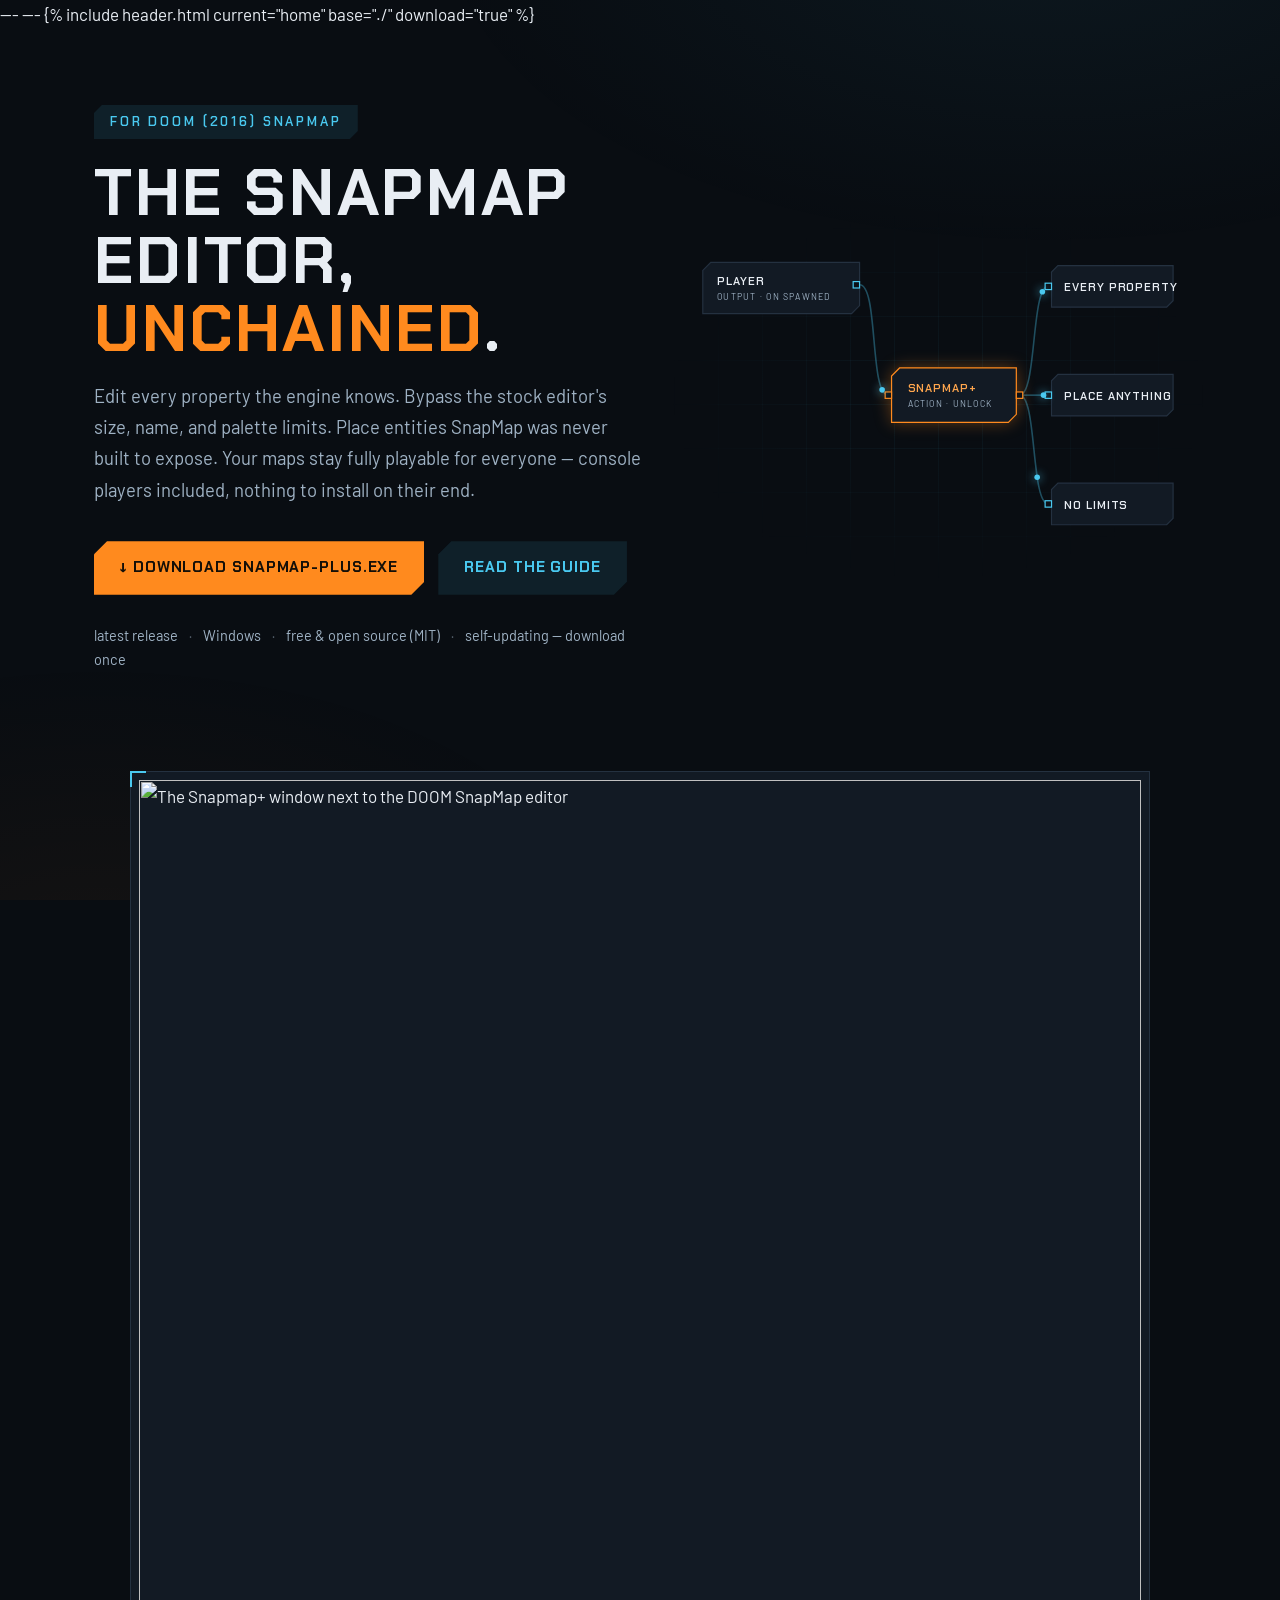
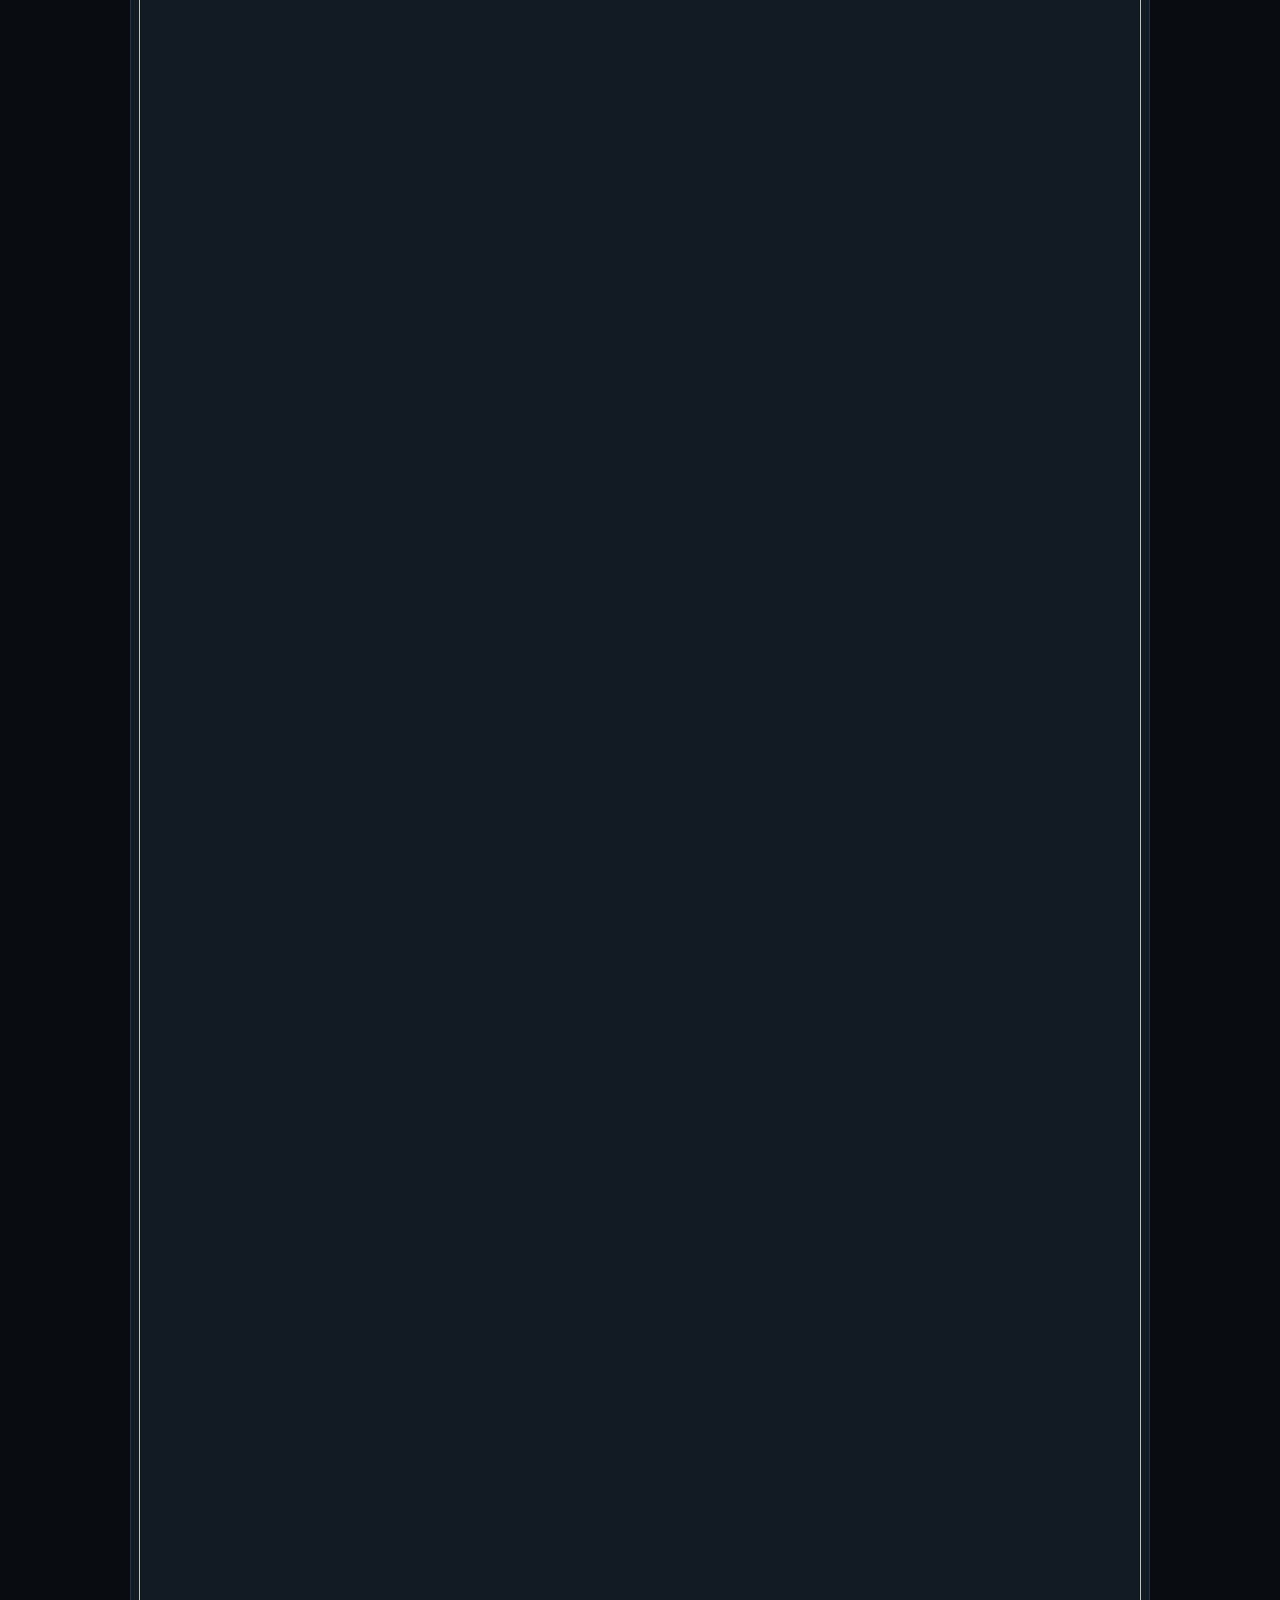
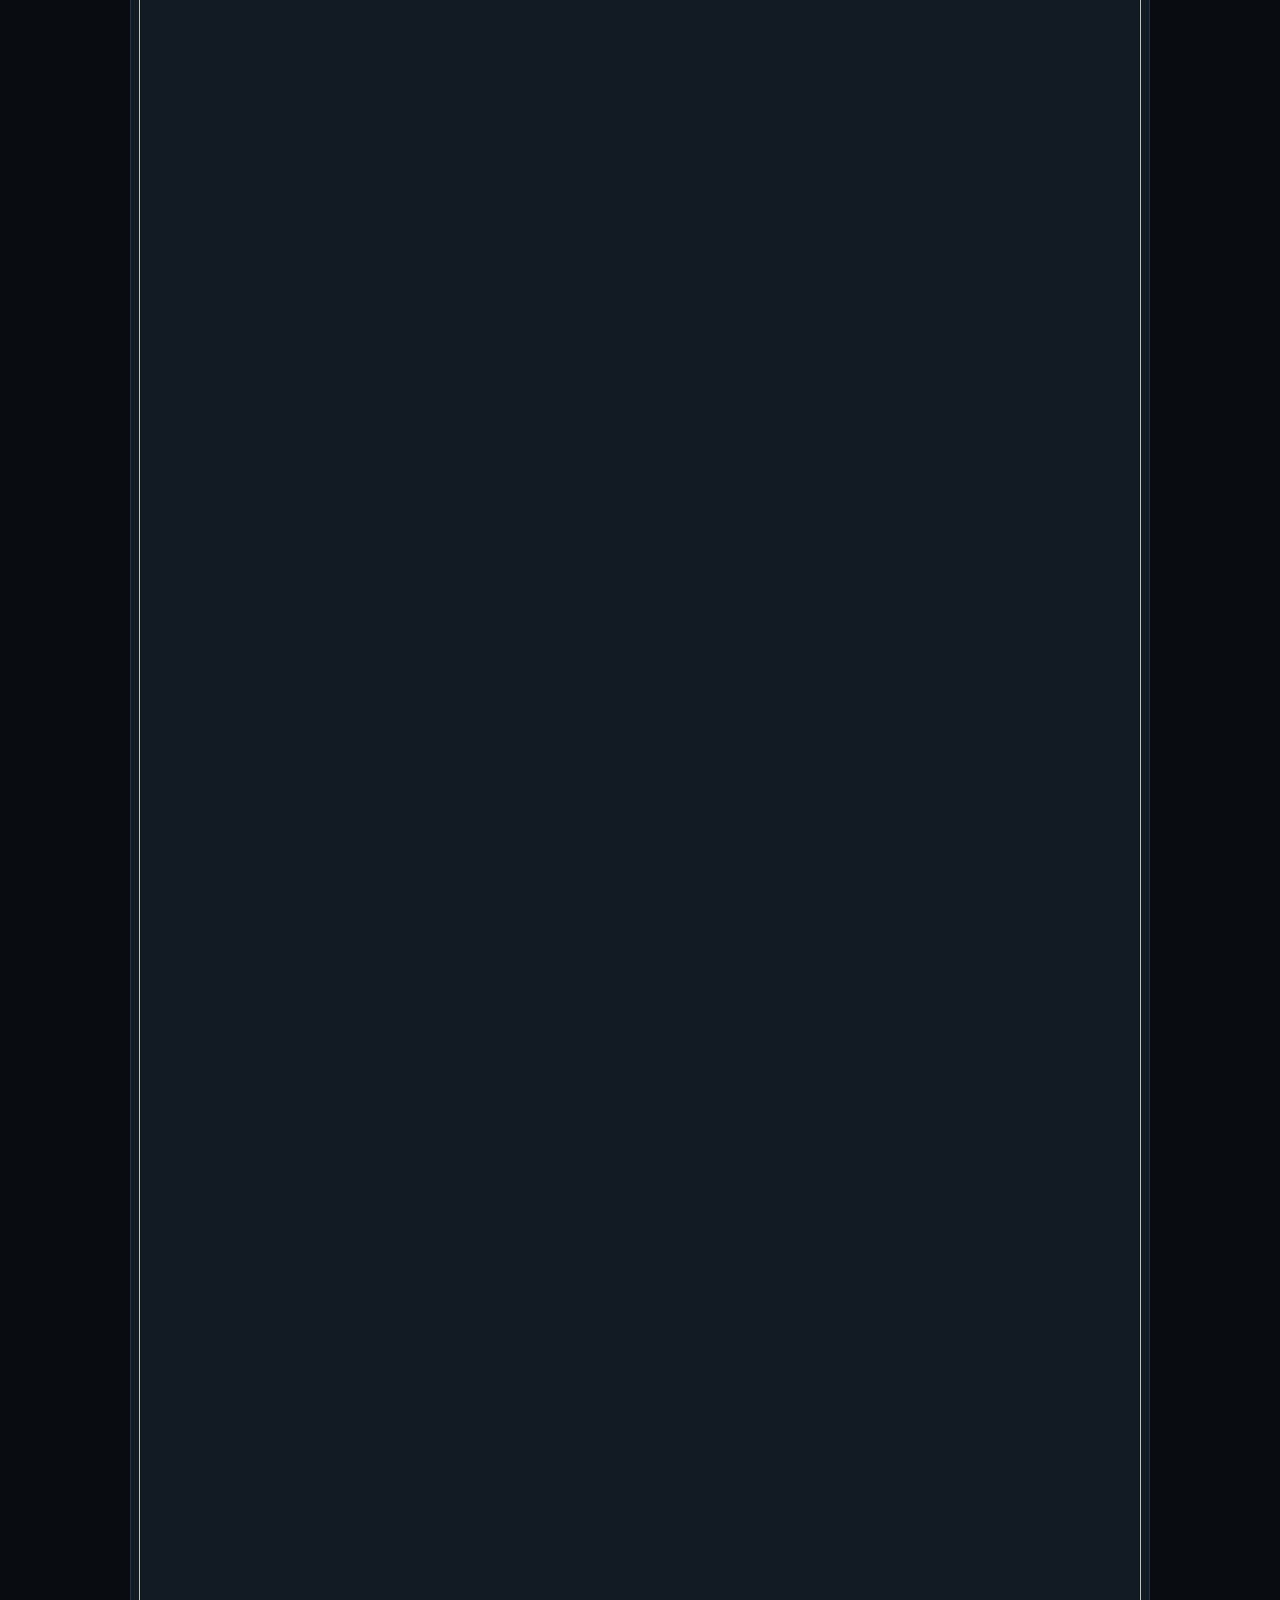
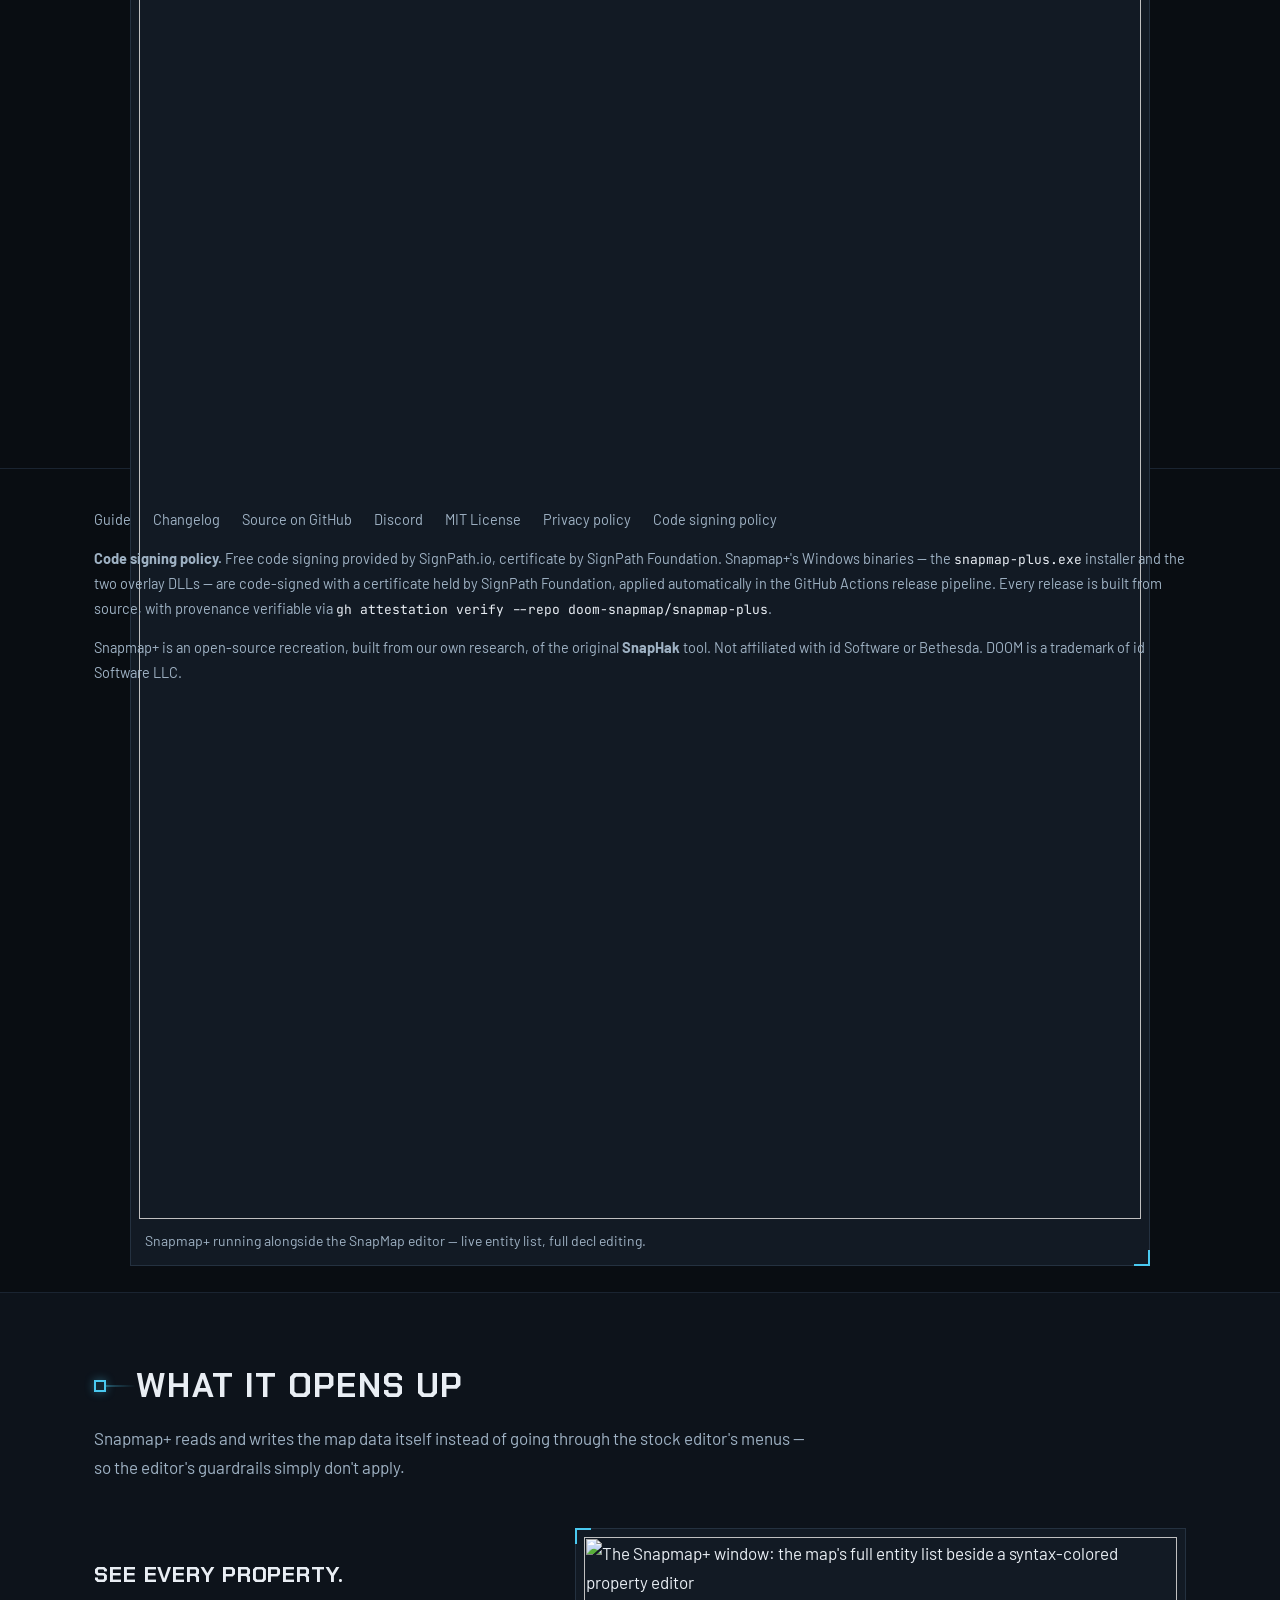
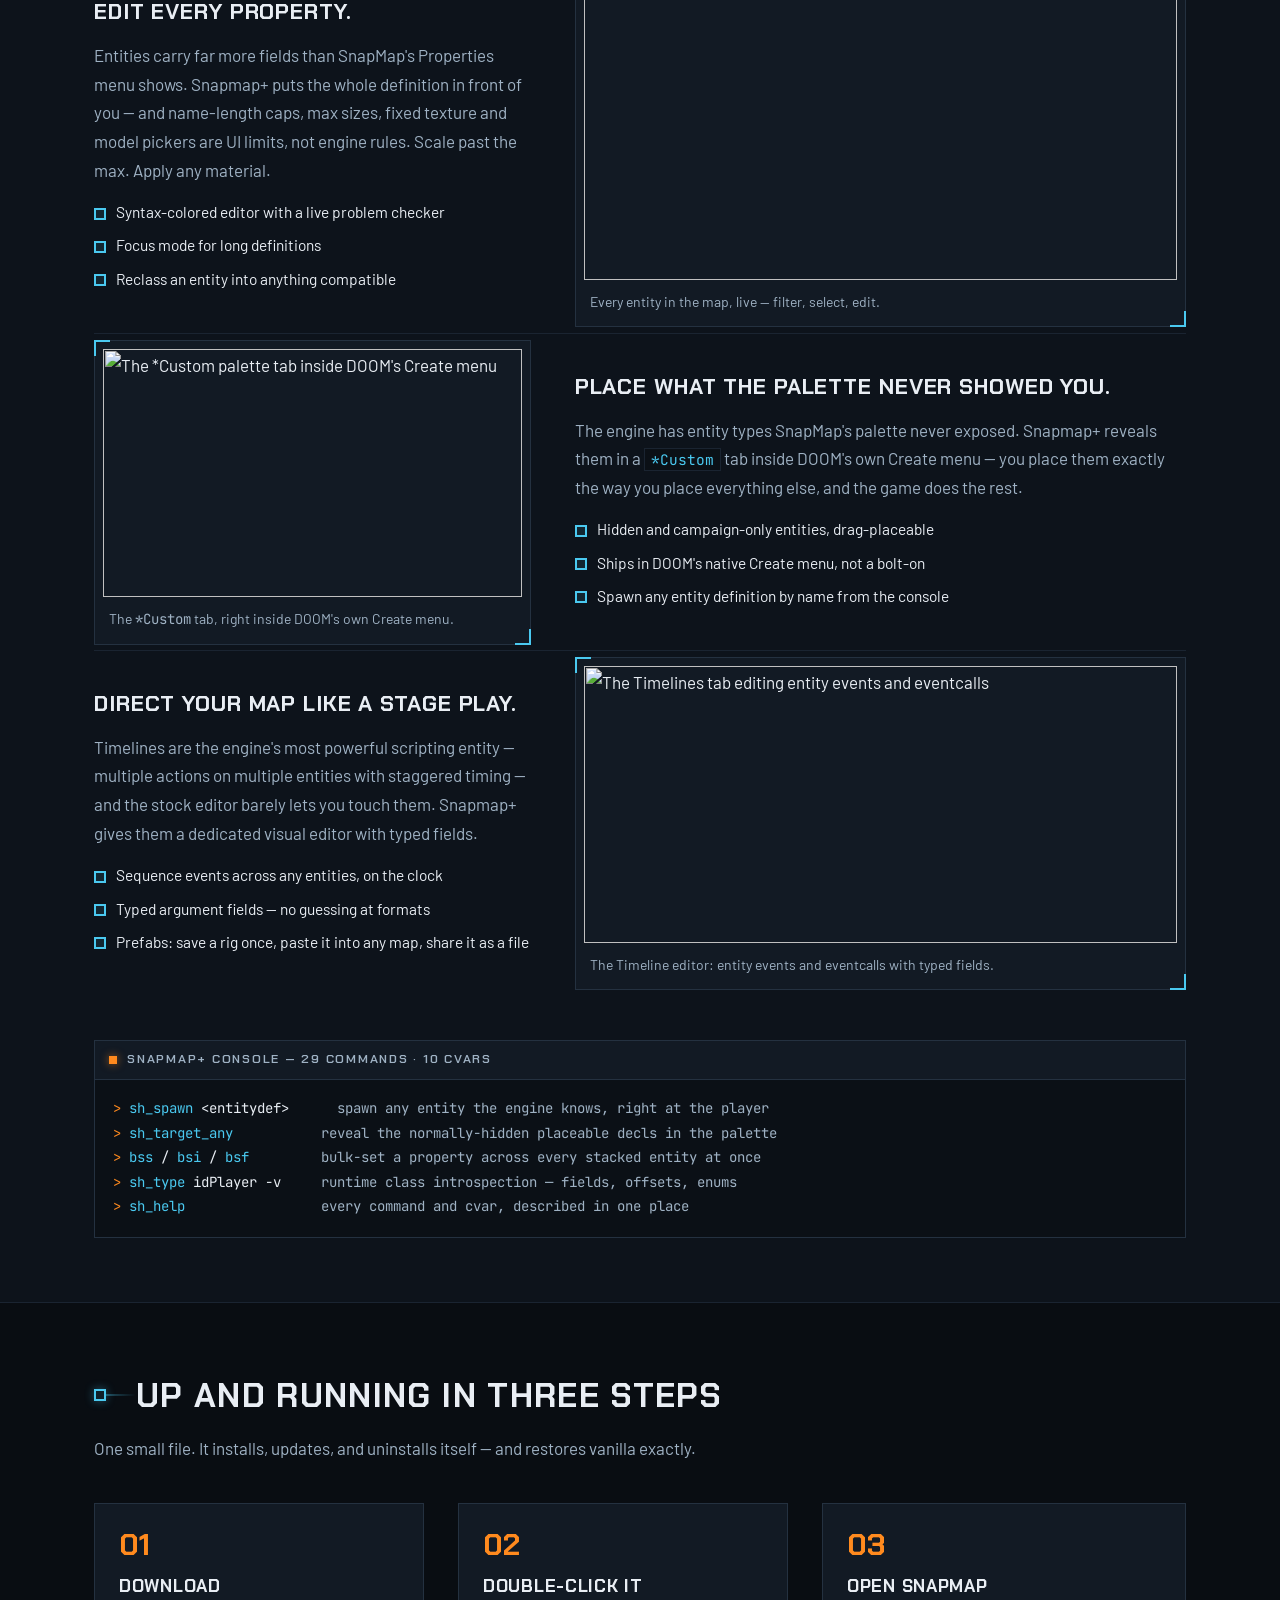
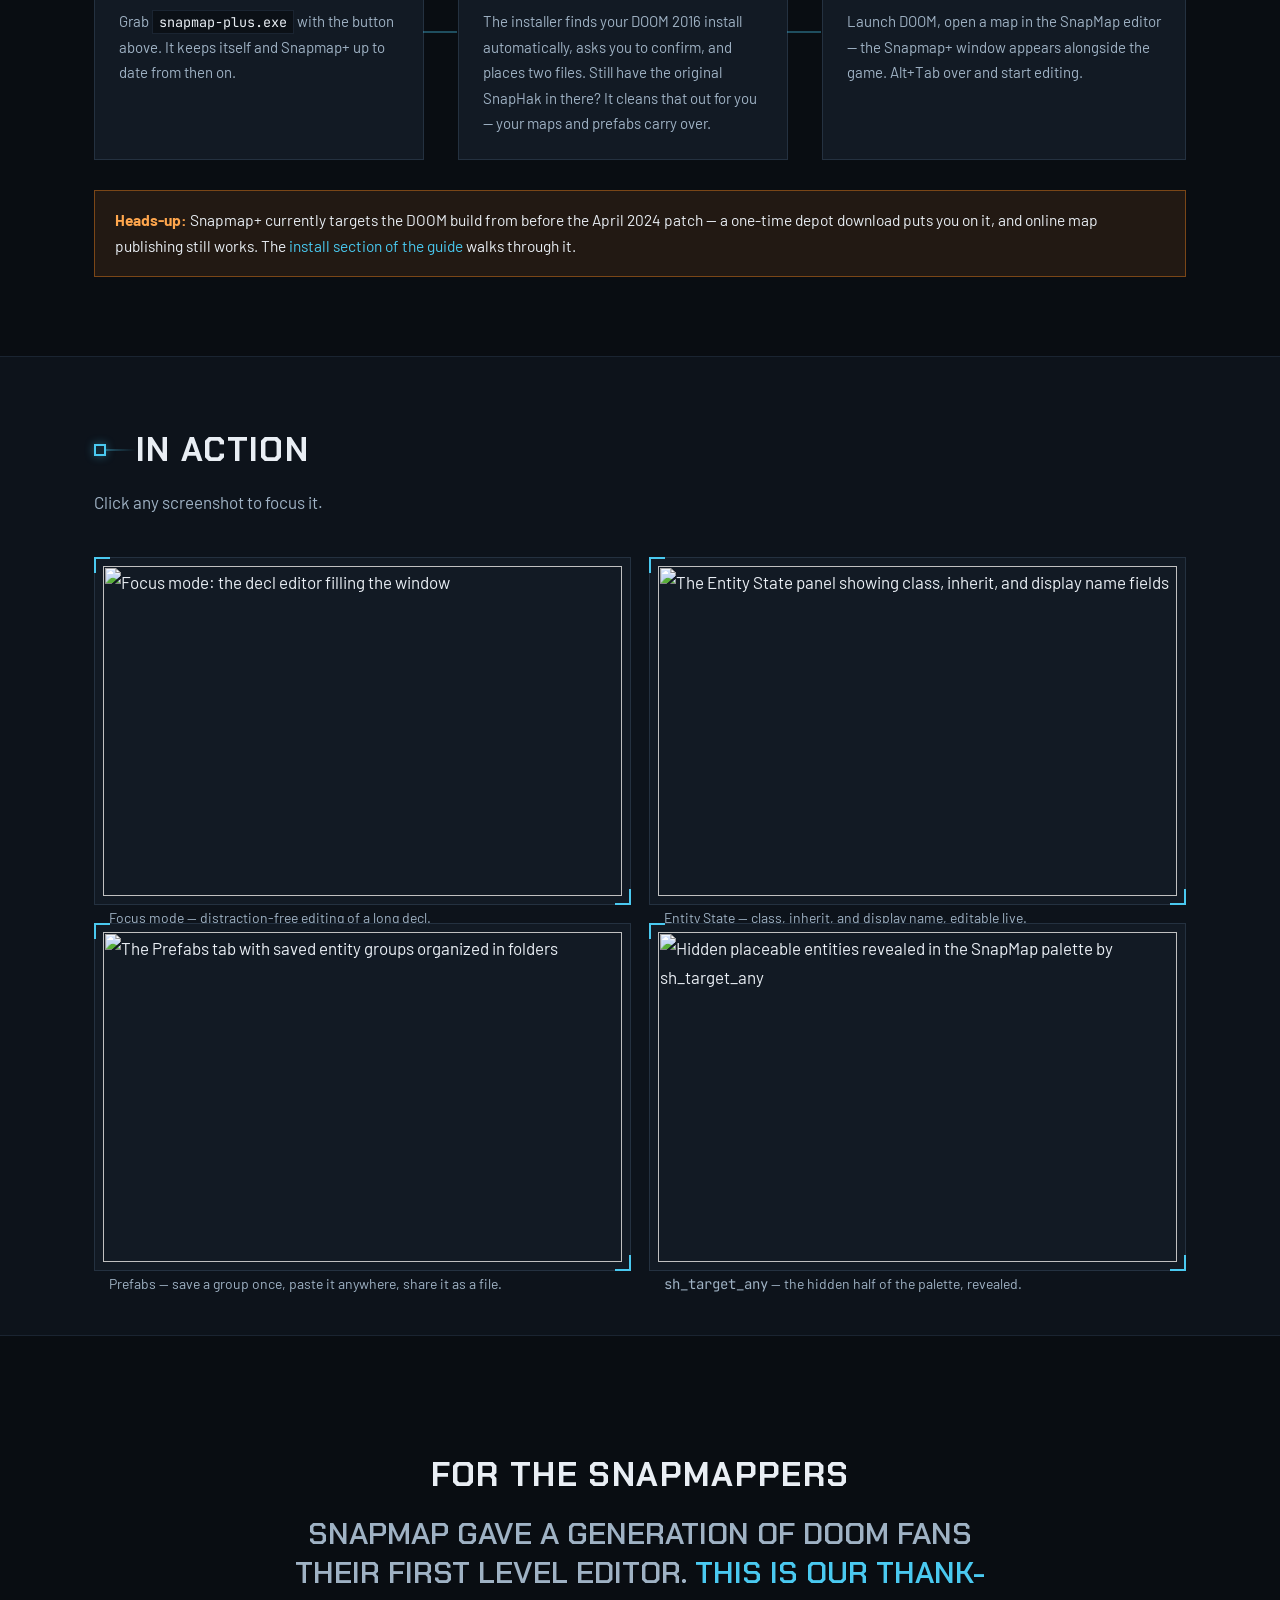
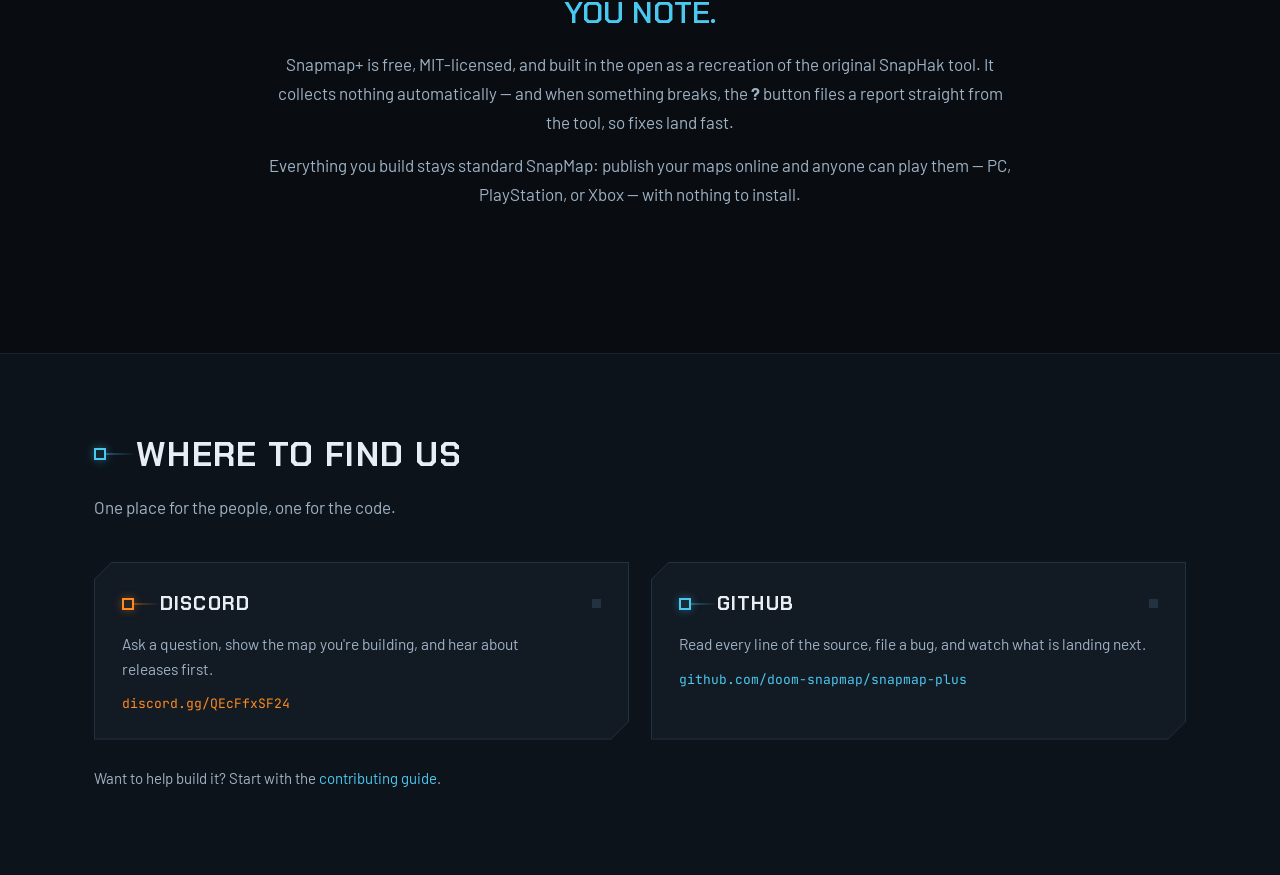
==== site/index.html @ 12c34ed2 "site: move the GitHub and Discord links out of the nav into a homepage section The nav carried six l" ====
---
---
<!DOCTYPE html>
<html lang="en">
<head>
<meta charset="utf-8">
<meta name="viewport" content="width=device-width, initial-scale=1">
<title>Snapmap+ — the DOOM (2016) SnapMap editor, unchained</title>
<meta name="description" content="Snapmap+ is a free, open-source mod for DOOM (2016) SnapMap: edit every entity property, bypass editor limits, and place anything in the engine — while your maps stay playable for everyone, consoles included.">
<meta name="keywords" content="Snapmap+, snapmap plus, DOOM 2016, DOOM SnapMap, SnapMap editor, DOOM mod, DOOM modding, snapmap mod, snapmap-plus, level editor">
<meta name="author" content="Snapmap+ contributors">
<link rel="canonical" href="https://doom-snapmap.github.io/snapmap-plus/">
<link rel="icon" type="image/png" href="https://github.com/doom-snapmap.png?size=64">
<meta property="og:type" content="website">
<meta property="og:site_name" content="Snapmap+">
<meta property="og:title" content="Snapmap+ — the DOOM (2016) SnapMap editor, unchained">
<meta property="og:description" content="A free, open-source mod that opens up DOOM (2016) SnapMap: full decl editing, no editor limits, anything the engine knows is placeable — and maps stay playable for everyone.">
<meta property="og:url" content="https://doom-snapmap.github.io/snapmap-plus/">
<meta property="og:image" content="https://doom-snapmap.github.io/snapmap-plus/images/snapmap-window-and-doom.jpg">
<meta name="twitter:card" content="summary_large_image">
<meta name="twitter:title" content="Snapmap+ — the DOOM (2016) SnapMap editor, unchained">
<meta name="twitter:description" content="A free, open-source mod that opens up DOOM (2016) SnapMap — full decl editing, no editor limits, maps stay playable for everyone.">
<meta name="twitter:image" content="https://doom-snapmap.github.io/snapmap-plus/images/snapmap-window-and-doom.jpg">
<link rel="preconnect" href="https://fonts.googleapis.com">
<link rel="preconnect" href="https://fonts.gstatic.com" crossorigin>
<link href="https://fonts.googleapis.com/css2?family=Chakra+Petch:wght@500;600;700&family=Barlow:wght@400;500;600&family=JetBrains+Mono:wght@400;600&display=swap" rel="stylesheet">
<link rel="stylesheet" href="assets/site.css">
</head>
<body>

{% include header.html current="home" base="./" download="true" %}

<main>
  <section class="hero">
    <div class="wrap">
      <div class="hero-grid">
        <div class="hero-copy">
          <span class="kicker">For DOOM (2016) SnapMap</span>
          <h1>The SnapMap editor, <em>unchained</em>.</h1>
          <p class="lede">
            Edit every property the engine knows. Bypass the stock editor's size, name, and palette
            limits. Place entities SnapMap was never built to expose. Your maps stay fully playable
            for everyone &mdash; console players included, nothing to install on their end.
          </p>
          <div class="cta-row">
            <a class="btn btn-primary" data-dl href="https://github.com/doom-snapmap/snapmap-plus/releases">
              &#8595; Download snapmap-plus.exe
            </a>
            <a class="btn btn-ghost" href="snapmap-plus-guide.html">Read the guide</a>
          </div>
          <p class="dl-meta">
            <span id="dl-version">latest release</span><span class="beta-pill" id="beta-pill">Beta</span>
            <span class="sep">&middot;</span> Windows
            <span class="sep">&middot;</span> free &amp; open source (MIT)
            <span class="sep">&middot;</span> self-updating &mdash; download once
          </p>
        </div>

        <!-- The signature: a SnapMap logic graph. Output chip -> Snapmap+ -> everything opens. -->
        <div class="hero-graph" aria-hidden="false">
          <svg viewBox="0 0 620 430" role="img"
               aria-label="A SnapMap-style logic diagram: a Player node's On Spawned output wired into a Snapmap+ node, which wires out to Every Property, Place Anything, and No Limits.">
            <!-- wires -->
            <path id="wire-a" class="wire-path" pathLength="1" d="M 212 76 C 236 76, 224 214, 248 214"/>
            <path id="wire-b1" class="wire-path wire-b" pathLength="1" d="M 412 214 C 434 214, 426 78, 448 78"/>
            <path id="wire-b2" class="wire-path wire-b" pathLength="1" d="M 412 214 L 448 214"/>
            <path id="wire-b3" class="wire-path wire-b" pathLength="1" d="M 412 214 C 434 214, 426 350, 448 350"/>

            <!-- node: PLAYER (output chip) -->
            <g>
              <path class="chip" d="M 26 48 H 212 V 102 L 202 112 H 16 V 58 Z"/>
              <text class="node-title" x="34" y="76">PLAYER</text>
              <text class="node-sub" x="34" y="95">OUTPUT &#183; ON SPAWNED</text>
              <rect class="port" x="204" y="72" width="8" height="8"/>
            </g>

            <!-- node: SNAPMAP+ (the hot chip) -->
            <g class="g-hot">
              <path class="chip chip-hot" d="M 262 180 H 408 V 238 L 398 248 H 252 V 190 Z"/>
              <text class="node-title node-title-hot" x="272" y="210">SNAPMAP+</text>
              <text class="node-sub" x="272" y="229">ACTION &#183; UNLOCK</text>
              <rect class="port port-hot" x="244" y="210" width="8" height="8"/>
              <rect class="port port-hot" x="408" y="210" width="8" height="8"/>
            </g>

            <!-- nodes: what opens up -->
            <g>
              <path class="chip" d="M 460 52 H 604 V 96 L 596 104 H 452 V 60 Z"/>
              <text class="node-title" x="468" y="84">EVERY PROPERTY</text>
              <rect class="port" x="444" y="74" width="8" height="8"/>
            </g>
            <g>
              <path class="chip" d="M 460 188 H 604 V 232 L 596 240 H 452 V 196 Z"/>
              <text class="node-title" x="468" y="220">PLACE ANYTHING</text>
              <rect class="port" x="444" y="210" width="8" height="8"/>
            </g>
            <g>
              <path class="chip" d="M 460 324 H 604 V 368 L 596 376 H 452 V 332 Z"/>
              <text class="node-title" x="468" y="356">NO LIMITS</text>
              <rect class="port" x="444" y="346" width="8" height="8"/>
            </g>

            <!-- Signal pulses travelling the wires. Every pulse shares dur=1.6s so their periods
                 stay phase-locked: the left pulse (wire-a) reaches the SNAPMAP+ port at
                 begin(1.6s)+dur(1.6s)=3.2s, which is exactly when the right pulses launch, on every
                 loop. Each pulse holds opacity 0 until its begin so no dot sits at the SVG origin. -->
            <circle class="pulse" r="3.5" opacity="0">
              <set attributeName="opacity" to="1" begin="1.6s" fill="freeze"/>
              <animateMotion dur="1.6s" begin="1.6s" repeatCount="indefinite">
                <mpath href="#wire-a"/>
              </animateMotion>
            </circle>
            <!-- Right pulses wait for the left pulse to reach the center container (begin 3.2s), then fan out in a slight cascade. -->
            <circle class="pulse" r="3.5" opacity="0">
              <set attributeName="opacity" to="1" begin="3.2s" fill="freeze"/>
              <animateMotion dur="1.6s" begin="3.2s" repeatCount="indefinite">
                <mpath href="#wire-b1"/>
              </animateMotion>
            </circle>
            <circle class="pulse" r="3.5" opacity="0">
              <set attributeName="opacity" to="1" begin="3.35s" fill="freeze"/>
              <animateMotion dur="1.6s" begin="3.35s" repeatCount="indefinite">
                <mpath href="#wire-b2"/>
              </animateMotion>
            </circle>
            <circle class="pulse" r="3.5" opacity="0">
              <set attributeName="opacity" to="1" begin="3.5s" fill="freeze"/>
              <animateMotion dur="1.6s" begin="3.5s" repeatCount="indefinite">
                <mpath href="#wire-b3"/>
              </animateMotion>
            </circle>
          </svg>
        </div>
      </div>

      <figure class="shot hero-shot">
        <img src="images/snapmap-window-and-doom.jpg" alt="The Snapmap+ window next to the DOOM SnapMap editor" loading="eager">
        <figcaption>Snapmap+ running alongside the SnapMap editor &mdash; live entity list, full decl editing.</figcaption>
      </figure>
    </div>
  </section>

  <section id="features" class="deck">
    <div class="wrap">
      <div class="section-head">
        <span class="node-port" aria-hidden="true"></span><span class="node-wire" aria-hidden="true"></span>
        <h2 class="section-title">What it opens up</h2>
      </div>
      <p class="section-sub">
        Snapmap+ reads and writes the map data itself instead of going through the stock editor's
        menus &mdash; so the editor's guardrails simply don't apply.
      </p>

      <div class="feature-row">
        <div class="feature-copy">
          <h3>See every property. Edit every property.</h3>
          <p>
            Entities carry far more fields than SnapMap's Properties menu shows. Snapmap+ puts the
            whole definition in front of you &mdash; and name-length caps, max sizes, fixed texture
            and model pickers are UI limits, not engine rules. Scale past the max. Apply any material.
          </p>
          <ul class="feature-points">
            <li>Syntax-colored editor with a live problem checker</li>
            <li>Focus mode for long definitions</li>
            <li>Reclass an entity into anything compatible</li>
          </ul>
        </div>
        <figure class="shot">
          <img src="images/window-tour.png" alt="The Snapmap+ window: the map's full entity list beside a syntax-colored property editor" loading="lazy">
          <figcaption>Every entity in the map, live &mdash; filter, select, edit.</figcaption>
        </figure>
      </div>

      <div class="feature-row flip">
        <div class="feature-copy">
          <h3>Place what the palette never showed you.</h3>
          <p>
            The engine has entity types SnapMap's palette never exposed. Snapmap+ reveals them in a
            <code>*Custom</code> tab inside DOOM's own Create menu &mdash; you place them exactly the
            way you place everything else, and the game does the rest.
          </p>
          <ul class="feature-points">
            <li>Hidden and campaign-only entities, drag-placeable</li>
            <li>Ships in DOOM's native Create menu, not a bolt-on</li>
            <li>Spawn any entity definition by name from the console</li>
          </ul>
        </div>
        <figure class="shot">
          <img src="images/custom-palette-tab.jpg" alt="The *Custom palette tab inside DOOM's Create menu" loading="lazy">
          <figcaption>The <code>*Custom</code> tab, right inside DOOM's own Create menu.</figcaption>
        </figure>
      </div>

      <div class="feature-row">
        <div class="feature-copy">
          <h3>Direct your map like a stage play.</h3>
          <p>
            Timelines are the engine's most powerful scripting entity &mdash; multiple actions on
            multiple entities with staggered timing &mdash; and the stock editor barely lets you
            touch them. Snapmap+ gives them a dedicated visual editor with typed fields.
          </p>
          <ul class="feature-points">
            <li>Sequence events across any entities, on the clock</li>
            <li>Typed argument fields &mdash; no guessing at formats</li>
            <li>Prefabs: save a rig once, paste it into any map, share it as a file</li>
          </ul>
        </div>
        <figure class="shot">
          <img src="images/timelines-tab.png" alt="The Timelines tab editing entity events and eventcalls" loading="lazy">
          <figcaption>The Timeline editor: entity events and eventcalls with typed fields.</figcaption>
        </figure>
      </div>

      <div class="console">
        <div class="console-bar">Snapmap+ console &mdash; 29 commands &middot; 10 cvars</div>
        <div class="console-body">
<div class="ln"><span class="prompt">&gt;</span> <span class="cmd">sh_spawn</span> &lt;entitydef&gt;      <span class="out">spawn any entity the engine knows, right at the player</span></div>
<div class="ln"><span class="prompt">&gt;</span> <span class="cmd">sh_target_any</span>           <span class="out">reveal the normally-hidden placeable decls in the palette</span></div>
<div class="ln"><span class="prompt">&gt;</span> <span class="cmd">bss</span> / <span class="cmd">bsi</span> / <span class="cmd">bsf</span>         <span class="out">bulk-set a property across every stacked entity at once</span></div>
<div class="ln"><span class="prompt">&gt;</span> <span class="cmd">sh_type</span> idPlayer -v     <span class="out">runtime class introspection &mdash; fields, offsets, enums</span></div>
<div class="ln"><span class="prompt">&gt;</span> <span class="cmd">sh_help</span>                 <span class="out">every command and cvar, described in one place</span></div>
        </div>
      </div>
    </div>
  </section>

  <section id="get-started">
    <div class="wrap">
      <div class="section-head">
        <span class="node-port" aria-hidden="true"></span><span class="node-wire" aria-hidden="true"></span>
        <h2 class="section-title">Up and running in three steps</h2>
      </div>
      <p class="section-sub">One small file. It installs, updates, and uninstalls itself &mdash; and restores vanilla exactly.</p>
      <div class="steps">
        <div class="step">
          <h3>Download</h3>
          <p>Grab <code>snapmap-plus.exe</code> with the button above. It keeps itself and Snapmap+ up to date from then on.</p>
        </div>
        <div class="step">
          <h3>Double-click it</h3>
          <p>The installer finds your DOOM 2016 install automatically, asks you to confirm, and places two files. Still have the original SnapHak in there? It cleans that out for you &mdash; your maps and prefabs carry over.</p>
        </div>
        <div class="step">
          <h3>Open SnapMap</h3>
          <p>Launch DOOM, open a map in the SnapMap editor &mdash; the Snapmap+ window appears alongside the game. Alt+Tab over and start editing.</p>
        </div>
      </div>
      <p class="compat-note">
        <strong>Heads-up:</strong> Snapmap+ currently targets the DOOM build from before the April 2024 patch
        &mdash; a one-time depot download puts you on it, and online map publishing still works.
        The <a href="snapmap-plus-guide.html#installing-snapmap">install section of the guide</a> walks through it.
      </p>
    </div>
  </section>

  <section id="shots" class="deck">
    <div class="wrap">
      <div class="section-head">
        <span class="node-port" aria-hidden="true"></span><span class="node-wire" aria-hidden="true"></span>
        <h2 class="section-title">In action</h2>
      </div>
      <p class="section-sub">Click any screenshot to focus it.</p>
      <div class="gallery">
        <figure class="shot">
          <img src="images/focus-mode.png" alt="Focus mode: the decl editor filling the window" loading="lazy">
          <figcaption>Focus mode &mdash; distraction-free editing of a long decl.</figcaption>
        </figure>
        <figure class="shot">
          <img src="images/entity-state-panel.png" alt="The Entity State panel showing class, inherit, and display name fields" loading="lazy">
          <figcaption>Entity State &mdash; class, inherit, and display name, editable live.</figcaption>
        </figure>
        <figure class="shot">
          <img src="images/prefabs-tab.png" alt="The Prefabs tab with saved entity groups organized in folders" loading="lazy">
          <figcaption>Prefabs &mdash; save a group once, paste it anywhere, share it as a file.</figcaption>
        </figure>
        <figure class="shot">
          <img src="images/sh-target-any.jpg" alt="Hidden placeable entities revealed in the SnapMap palette by sh_target_any" loading="lazy">
          <figcaption><code>sh_target_any</code> &mdash; the hidden half of the palette, revealed.</figcaption>
        </figure>
      </div>
    </div>
  </section>

  <section id="community" class="community">
    <canvas class="ghost-canvas" data-ghost data-ghost-opacity="0.9" aria-hidden="true"></canvas>
    <div class="wrap">
      <div class="section-head">
        <h2 class="section-title">For the SnapMappers</h2>
      </div>
      <p class="big-line">
        SnapMap gave a generation of DOOM fans their first level editor.
        <em>This is our thank-you note.</em>
      </p>
      <p>
        Snapmap+ is free, MIT-licensed, and built in the open as a recreation of the original
        SnapHak tool. It collects nothing automatically &mdash; and when something breaks, the
        <strong>?</strong> button files a report straight from the tool, so fixes land fast.
      </p>
      <p>
        Everything you build stays standard SnapMap: publish your maps online and anyone can play
        them &mdash; PC, PlayStation, or Xbox &mdash; with nothing to install.
      </p>
    </div>
  </section>

  <!-- Two outputs off the project, drawn as the logic chips the hero graph opens with:
       port in, name, output port out. Cyan = the code side, argent = the people side. -->
  <section id="connect" class="deck connect">
    <div class="wrap">
      <div class="section-head">
        <span class="node-port" aria-hidden="true"></span><span class="node-wire" aria-hidden="true"></span>
        <h2 class="section-title">Where to find us</h2>
      </div>
      <p class="section-sub">One place for the people, one for the code.</p>

      <div class="connect-grid">
        <a class="link-chip link-chip-argent" href="https://discord.gg/QEcFfxSF24" rel="noopener">
          <span class="chip-head">
            <span class="node-port" aria-hidden="true"></span><span class="node-wire" aria-hidden="true"></span>
            <span class="chip-title">Discord</span>
            <span class="chip-out" aria-hidden="true"></span>
          </span>
          <span class="chip-desc">
            Ask a question, show the map you're building, and hear about releases first.
          </span>
          <span class="chip-addr">discord.gg/QEcFfxSF24</span>
        </a>

        <a class="link-chip link-chip-wire" href="https://github.com/doom-snapmap/snapmap-plus">
          <span class="chip-head">
            <span class="node-port" aria-hidden="true"></span><span class="node-wire" aria-hidden="true"></span>
            <span class="chip-title">GitHub</span>
            <span class="chip-out" aria-hidden="true"></span>
          </span>
          <span class="chip-desc">
            Read every line of the source, file a bug, and watch what is landing next.
          </span>
          <span class="chip-addr">github.com/doom-snapmap/snapmap-plus</span>
        </a>
      </div>

      <p class="connect-note">
        Want to help build it? Start with the
        <a href="https://github.com/doom-snapmap/snapmap-plus/blob/main/docs/contributing.md">contributing guide</a>.
      </p>
    </div>
  </section>
</main>

<footer class="site-footer">
  <div class="wrap">
    <div class="footer-links">
      <a href="snapmap-plus-guide.html">Guide</a>
      <a href="changelog.html">Changelog</a>
      <a href="https://github.com/doom-snapmap/snapmap-plus">Source on GitHub</a>
      <a href="https://discord.gg/QEcFfxSF24" rel="noopener">Discord</a>
      <a href="https://github.com/doom-snapmap/snapmap-plus/blob/main/LICENSE">MIT License</a>
      <a href="privacy.html">Privacy policy</a>
      <a href="#code-signing">Code signing policy</a>
    </div>
    <div id="code-signing">
      <strong>Code signing policy.</strong> Free code signing provided by SignPath.io, certificate by SignPath Foundation.
      Snapmap+'s Windows binaries &mdash; the <code>snapmap-plus.exe</code> installer and the two overlay DLLs &mdash; are
      code-signed with a certificate held by SignPath Foundation, applied automatically in the GitHub Actions
      release pipeline. Every release is built from source, with provenance verifiable via
      <code>gh attestation verify --repo doom-snapmap/snapmap-plus</code>.
    </div>
    <div>
      Snapmap+ is an open-source recreation, built from our own research, of the original
      <strong>SnapHak</strong> tool. Not affiliated with id Software or Bethesda.
      DOOM is a trademark of id Software LLC.
    </div>
  </div>
</footer>

<script src="assets/site.js" defer></script>
<script src="assets/ghost.js" defer></script>
</body>
</html>
---- site/assets/site.css ----
/* Snapmap+ site — shared by the landing page, the changelog, the 404, and the rendered
   markdown pages (_layouts/guide.html).

   Design language: the SnapMap editor's own world. Deep blue-black editor slate, the
   logic-wire cyan SnapMap uses for signal paths, and DOOM's argent orange reserved for
   energy — downloads, calls to action, the "+" itself. Chamfered chips and corner
   brackets echo the in-game HUD; section headings carry a node port, wired in like a
   logic chip. */

:root {
  /* surfaces */
  --void: #090d12;        /* page background — blue-black */
  --deck: #0d131b;        /* alternating section background */
  --panel: #121a24;       /* raised chip / frame */
  --panel-2: #0b1016;     /* inset surface (code, console) */
  --line: #243140;        /* steel border */
  --line-soft: #1a2431;

  /* the two accents: cyan = logic (SnapMap), orange = energy (DOOM) */
  --wire: #4ac9f0;
  --wire-soft: rgba(74, 201, 240, 0.35);
  --wire-faint: rgba(74, 201, 240, 0.10);
  --argent: #ff8a1e;
  --argent-hi: #ffa64d;
  --argent-faint: rgba(255, 138, 30, 0.10);
  --blood: #e5482b;

  /* ink */
  --ink: #e9eef4;
  --muted: #9fb2c4;

  /* type */
  --display: "Chakra Petch", "Segoe UI", system-ui, sans-serif;
  --body: "Barlow", "Segoe UI", system-ui, sans-serif;
  --mono: "JetBrains Mono", Consolas, "Cascadia Mono", monospace;

  /* z-index scale */
  --z-sticky: 10;
  --z-lightbox: 100;
}

* { box-sizing: border-box; }

html { scroll-behavior: smooth; scroll-padding-top: 84px; }

body {
  margin: 0;
  background: var(--void);
  color: var(--ink);
  font-family: var(--body);
  font-size: 17px;
  line-height: 1.7;
  -webkit-font-smoothing: antialiased;
}

/* faint ambient energy — cyan from the editor side, orange from the hell side */
body::before {
  content: "";
  position: fixed;
  inset: 0;
  background:
    radial-gradient(1000px 520px at 82% -8%, rgba(74, 201, 240, 0.06), transparent 62%),
    radial-gradient(900px 520px at 8% 108%, rgba(255, 138, 30, 0.05), transparent 60%);
  pointer-events: none;
  z-index: 0;
}

.wrap { position: relative; z-index: 1; max-width: 1140px; margin: 0 auto; padding: 0 24px; }

h1, h2, h3, .btn, .navlinks a, .wordmark {
  font-family: var(--display);
  text-transform: uppercase;
  letter-spacing: 0.04em;
}
h1, h2, h3 { text-wrap: balance; }

a { color: var(--wire); text-decoration: none; }
a:hover { color: var(--argent-hi); }

:focus-visible {
  outline: 2px solid var(--wire);
  outline-offset: 3px;
}

code, pre { font-family: var(--mono); }

/* ---------- scrollbars (page + every inner scroll surface) ---------- */

::-webkit-scrollbar { width: 8px; height: 8px; }
::-webkit-scrollbar-track { background: var(--panel-2); }
::-webkit-scrollbar-thumb { background: var(--line); }
::-webkit-scrollbar-thumb:hover { background: rgba(74, 201, 240, 0.45); }
::-webkit-scrollbar-corner { background: var(--panel-2); }

/* Firefox (no ::-webkit-scrollbar; the standard properties would disable the
   fine-grained styling above in Chromium, so scope them to Firefox only) */
@supports not selector(::-webkit-scrollbar) {
  * { scrollbar-width: thin; scrollbar-color: var(--line) var(--panel-2); }
}

/* ---------- header ---------- */

.site-header {
  position: sticky;
  top: 0;
  z-index: var(--z-sticky);
  background: rgba(9, 13, 18, 0.88);
  backdrop-filter: blur(10px);
  border-bottom: 1px solid var(--line-soft);
}

.site-header .wrap {
  display: flex;
  align-items: center;
  justify-content: space-between;
  gap: 16px;
  min-height: 60px;
  flex-wrap: wrap;
  padding-top: 8px;
  padding-bottom: 8px;
}

.wordmark {
  display: inline-flex;
  align-items: center;
  font-size: 21px;
  font-weight: 700;
  color: var(--ink);
  letter-spacing: 0.06em;
}
/* the doom-snapmap org avatar — served straight from GitHub so it tracks avatar changes */
.wordmark-logo {
  width: 22px;
  height: 22px;
  display: block;
  margin-right: 10px;
  clip-path: polygon(5px 0, 100% 0, 100% calc(100% - 5px), calc(100% - 5px) 100%, 0 100%, 0 5px);
}
.wordmark .plus { color: var(--argent); }
.wordmark:hover { color: var(--ink); }
.wordmark:hover .plus { color: var(--argent-hi); }

.site-header nav { display: flex; align-items: center; gap: 20px; flex-wrap: wrap; }
.navlinks { display: flex; gap: 20px; flex-wrap: wrap; }
.navlinks a { font-size: 14px; font-weight: 600; color: var(--muted); letter-spacing: 0.08em; }
.navlinks a:hover, .navlinks a[aria-current="page"] { color: var(--wire); }

.btn-nav {
  font-family: var(--display);
  text-transform: uppercase;
  font-size: 13px;
  font-weight: 700;
  letter-spacing: 0.08em;
  color: #140f08;
  background: var(--argent);
  padding: 8px 18px;
  clip-path: polygon(9px 0, 100% 0, 100% calc(100% - 9px), calc(100% - 9px) 100%, 0 100%, 0 9px);
}
.btn-nav:hover { background: var(--argent-hi); color: #140f08; }

/* the collapsible nav payload — a flat row on desktop, a slide-down panel on mobile */
.nav-menu { display: flex; align-items: center; gap: 20px; }

/* mobile menu toggle (hamburger) — a chamfered HUD chip, hidden until the nav collapses */
.nav-toggle {
  display: none;
  align-items: center;
  justify-content: center;
  width: 42px;
  height: 42px;
  padding: 0;
  border: 1px solid var(--line);
  background: var(--panel-2);
  color: var(--wire);
  cursor: pointer;
  clip-path: polygon(8px 0, 100% 0, 100% calc(100% - 8px), calc(100% - 8px) 100%, 0 100%, 0 8px);
  transition: border-color 0.2s ease, background 0.2s ease;
}
.nav-toggle:hover { border-color: var(--wire-soft); background: var(--wire-faint); }

.nav-toggle-lines,
.nav-toggle-lines::before,
.nav-toggle-lines::after {
  content: "";
  display: block;
  width: 20px;
  height: 2px;
  border-radius: 1px;
  background: currentColor;
  transition: transform 0.28s cubic-bezier(0.4, 0.01, 0.2, 1), opacity 0.2s ease;
}
.nav-toggle-lines { position: relative; }
.nav-toggle-lines::before,
.nav-toggle-lines::after { position: absolute; left: 0; }
.nav-toggle-lines::before { top: -7px; }
.nav-toggle-lines::after  { top: 7px; }

/* open state: three bars fold into an X */
.site-header.nav-open .nav-toggle-lines { background: transparent; }
.site-header.nav-open .nav-toggle-lines::before { transform: translateY(7px) rotate(45deg); }
.site-header.nav-open .nav-toggle-lines::after  { transform: translateY(-7px) rotate(-45deg); }

/* ---------- buttons ---------- */

.btn {
  display: inline-block;
  font-weight: 700;
  font-size: 15px;
  letter-spacing: 0.06em;
  padding: 14px 26px;
  clip-path: polygon(13px 0, 100% 0, 100% calc(100% - 13px), calc(100% - 13px) 100%, 0 100%, 0 13px);
  transition: transform 0.12s ease, background 0.12s ease, box-shadow 0.2s ease;
}
.btn:active { transform: translateY(1px); }

.btn-primary { background: var(--argent); color: #140f08; }
.btn-primary:hover {
  background: var(--argent-hi);
  color: #140f08;
  box-shadow: 0 0 28px rgba(255, 138, 30, 0.35);
}

.btn-ghost { background: var(--wire-faint); color: var(--wire); }
.btn-ghost:hover { background: rgba(74, 201, 240, 0.18); color: var(--wire); }

/* ---------- hero ---------- */

.hero { padding: 76px 0 26px; overflow: hidden; }

.hero-grid {
  display: grid;
  grid-template-columns: minmax(0, 1.05fr) minmax(0, 0.95fr);
  gap: 48px;
  align-items: center;
}

.kicker {
  display: inline-block;
  font-family: var(--display);
  font-weight: 600;
  font-size: 13px;
  letter-spacing: 0.22em;
  text-transform: uppercase;
  color: var(--wire);
  background: var(--wire-faint);
  padding: 6px 16px;
  clip-path: polygon(8px 0, 100% 0, 100% calc(100% - 8px), calc(100% - 8px) 100%, 0 100%, 0 8px);
}

.hero h1 {
  font-size: clamp(2.4rem, 5.4vw, 4.1rem);
  font-weight: 700;
  line-height: 1.04;
  margin: 20px 0 16px;
}
.hero h1 em { font-style: normal; color: var(--argent); }

.hero .lede {
  max-width: 34em;
  margin: 0 0 28px;
  color: var(--muted);
  font-size: 18.5px;
  text-wrap: pretty;
}

.cta-row { display: flex; gap: 14px; align-items: center; flex-wrap: wrap; margin-top: 36px; }

.dl-meta { margin-top: 28px; color: var(--muted); font-size: 14.5px; }
.dl-meta code { color: var(--ink); font-size: 13.5px; }
.dl-meta .sep { margin: 0 8px; opacity: 0.5; }

.beta-pill {
  display: none; /* shown by JS when the newest release is a pre-release */
  font-family: var(--display);
  font-weight: 700;
  font-size: 11.5px;
  letter-spacing: 0.14em;
  text-transform: uppercase;
  color: #fff;
  background: var(--blood);
  padding: 2px 10px;
  margin-left: 8px;
  clip-path: polygon(5px 0, 100% 0, 100% calc(100% - 5px), calc(100% - 5px) 100%, 0 100%, 0 5px);
  vertical-align: 2px;
}

/* entrance choreography: headline block rises, wires draw, pulses flow */
.hero-copy > * { animation: rise 0.7s cubic-bezier(0.16, 1, 0.3, 1) backwards; }
.hero-copy > *:nth-child(2) { animation-delay: 0.08s; }
.hero-copy > *:nth-child(3) { animation-delay: 0.16s; }
.hero-copy > *:nth-child(4) { animation-delay: 0.24s; }
.hero-copy > *:nth-child(5) { animation-delay: 0.32s; }

@keyframes rise {
  from { opacity: 0; transform: translateY(14px); }
  to { opacity: 1; transform: none; }
}

/* the signature: a SnapMap logic graph, wired live */
.hero-graph { position: relative; min-width: 0; }
.hero-graph::before {
  content: "";
  position: absolute;
  inset: -40px -60px;
  background:
    linear-gradient(var(--wire-faint) 1px, transparent 1px),
    linear-gradient(90deg, var(--wire-faint) 1px, transparent 1px);
  background-size: 44px 44px;
  -webkit-mask-image: radial-gradient(closest-side, #000 20%, transparent 90%);
  mask-image: radial-gradient(closest-side, #000 20%, transparent 90%);
  opacity: 0.5;
  pointer-events: none;
}
.hero-graph svg { position: relative; display: block; width: 100%; height: auto; }

.hero-graph .chip { fill: var(--panel); stroke: var(--line); stroke-width: 1.5; }
.hero-graph .chip-hot { stroke: var(--argent); }
.hero-graph .g-hot { filter: drop-shadow(0 0 10px rgba(255, 138, 30, 0.35)); }
.hero-graph .port { fill: var(--panel-2); stroke: var(--wire); stroke-width: 1.5; }
.hero-graph .port-hot { stroke: var(--argent); }
.hero-graph .wire-path {
  fill: none;
  stroke: var(--wire-soft);
  stroke-width: 2;
  stroke-dasharray: 1;
  stroke-dashoffset: 1;
  animation: wiredraw 1.1s cubic-bezier(0.16, 1, 0.3, 1) 0.45s forwards;
}
.hero-graph .wire-b { animation-delay: 0.85s; }
.hero-graph .pulse { fill: var(--wire); filter: drop-shadow(0 0 6px var(--wire)); }
.hero-graph .node-title {
  font-family: var(--display);
  font-size: 14px;
  font-weight: 600;
  letter-spacing: 0.08em;
  fill: var(--ink);
}
.hero-graph .node-sub {
  font-family: var(--body);
  font-size: 11px;
  letter-spacing: 0.14em;
  fill: var(--muted);
}
.hero-graph .node-title-hot { fill: var(--argent-hi); }

@keyframes wiredraw { to { stroke-dashoffset: 0; } }

/* the full-width hero screenshot (extra specificity: .shot resets margin) */
.hero figure.hero-shot { margin: 84px auto 0; max-width: 1020px; }

/* ---------- framed screenshots (clickable -> lightbox) ---------- */

.shot {
  position: relative;
  margin: 0;
  border: 1px solid var(--line);
  background: var(--panel);
  padding: 8px;
}
/* HUD corner brackets */
.shot::before, .shot::after {
  content: "";
  position: absolute;
  width: 14px;
  height: 14px;
  pointer-events: none;
  transition: border-color 0.15s ease;
}
.shot::before { top: -1px; left: -1px; border-top: 2px solid var(--wire); border-left: 2px solid var(--wire); }
.shot::after { bottom: -1px; right: -1px; border-bottom: 2px solid var(--wire); border-right: 2px solid var(--wire); }
.shot:hover::before, .shot:hover::after { border-color: var(--argent); }

.shot img { display: block; width: 100%; height: auto; cursor: zoom-in; }
.shot figcaption { padding: 10px 6px 4px; font-size: 14px; color: var(--muted); }

/* ---------- sections ---------- */

section { padding: 64px 0; }
section.deck { background: var(--deck); border-top: 1px solid var(--line-soft); border-bottom: 1px solid var(--line-soft); }

/* section heading, wired in like a logic chip: port -> wire -> title */
.section-head { display: flex; align-items: center; gap: 0; margin: 0 0 10px; }
.node-port {
  flex: none;
  width: 12px;
  height: 12px;
  border: 2px solid var(--wire);
  background: var(--wire-faint);
  box-shadow: 0 0 10px rgba(74, 201, 240, 0.4);
}
.node-wire {
  flex: none;
  width: 30px;
  height: 2px;
  background: linear-gradient(90deg, var(--wire-soft), transparent);
}
.section-title { font-size: clamp(1.5rem, 3.4vw, 2.1rem); font-weight: 700; margin: 0; }
.section-sub { color: var(--muted); margin: 0 0 40px; max-width: 42em; text-wrap: pretty; }

/* ---------- feature rows ---------- */

.feature-row {
  display: grid;
  grid-template-columns: minmax(0, 5fr) minmax(0, 7fr);
  gap: 44px;
  align-items: center;
  padding: 34px 0;
}
.feature-row + .feature-row { border-top: 1px solid var(--line-soft); }
.feature-row.flip .feature-copy { order: 2; }
.feature-row.flip .shot { order: 1; }

.feature-copy h3 { font-size: 22px; font-weight: 700; margin: 0 0 10px; }
.feature-copy p { color: var(--muted); margin: 0 0 14px; text-wrap: pretty; }
.feature-copy code { font-size: 14.5px; color: var(--wire); background: var(--panel-2); border: 1px solid var(--line-soft); padding: 1px 6px; }

.feature-points { list-style: none; margin: 0; padding: 0; }
.feature-points li {
  position: relative;
  padding-left: 22px;
  margin: 7px 0;
  color: var(--ink);
  font-size: 15.5px;
}
.feature-points li::before {
  content: "";
  position: absolute;
  left: 0;
  top: 0.55em;
  width: 8px;
  height: 8px;
  border: 2px solid var(--wire);
  background: var(--wire-faint);
}

/* ---------- console strip ---------- */

.console {
  margin-top: 44px;
  background: var(--panel-2);
  border: 1px solid var(--line);
  font-family: var(--mono);
  font-size: 14px;
  line-height: 1.75;
}
.console-bar {
  display: flex;
  align-items: center;
  gap: 10px;
  padding: 8px 14px;
  background: var(--panel);
  border-bottom: 1px solid var(--line);
  font-family: var(--display);
  font-size: 12.5px;
  font-weight: 600;
  letter-spacing: 0.14em;
  text-transform: uppercase;
  color: var(--muted);
}
.console-bar::before {
  content: "";
  width: 8px;
  height: 8px;
  background: var(--argent);
  box-shadow: 0 0 8px rgba(255, 138, 30, 0.6);
}
.console-body { padding: 16px 18px 18px; overflow-x: auto; }
.console-body .ln { white-space: pre; }
.console-body .prompt { color: var(--argent); }
.console-body .cmd { color: var(--wire); }
.console-body .out { color: var(--muted); }

/* ---------- steps (a real sequence, wired) ---------- */

.steps {
  counter-reset: step;
  display: grid;
  grid-template-columns: repeat(3, minmax(0, 1fr));
  gap: 0;
  position: relative;
}
.step {
  position: relative;
  background: var(--panel);
  border: 1px solid var(--line);
  padding: 26px 24px 22px;
  margin-right: 34px;
}
.step:last-child { margin-right: 0; }
/* the wire linking each step to the next */
.step:not(:last-child)::after {
  content: "";
  position: absolute;
  top: 50%;
  left: 100%;
  width: 34px;
  height: 2px;
  background: var(--wire-soft);
}
.step::before {
  counter-increment: step;
  content: "0" counter(step);
  display: block;
  font-family: var(--display);
  font-weight: 700;
  font-size: 30px;
  line-height: 1;
  color: var(--argent);
  margin-bottom: 12px;
}
.step h3 { margin: 0 0 8px; font-size: 17.5px; }
.step p { margin: 0; color: var(--muted); font-size: 15px; }
.step code { font-size: 13.5px; color: var(--ink); background: var(--panel-2); padding: 2px 6px; border: 1px solid var(--line-soft); }

.compat-note {
  margin-top: 30px;
  border: 1px solid rgba(255, 138, 30, 0.4);
  background: var(--argent-faint);
  padding: 16px 20px;
  font-size: 15.5px;
}
.compat-note strong { color: var(--argent-hi); }

/* ---------- gallery ---------- */

.gallery {
  display: grid;
  grid-template-columns: repeat(2, minmax(0, 1fr));
  gap: 18px;
}
/* uniform teaser thumbnails — the lightbox shows the full image */
.gallery .shot img {
  aspect-ratio: 16 / 9;
  object-fit: cover;
  object-position: top left;
}

/* ---------- the editor ghost (holographic demon backdrop) ---------- */

.ghost-canvas {
  position: absolute;
  inset: 0;
  width: 100%;
  height: 100%;
  pointer-events: none;
  z-index: 0;
}

/* ---------- community ---------- */

.community {
  position: relative;
  text-align: center;
  padding: 110px 0 130px;
  overflow: hidden;
}
.community .section-head { justify-content: center; }
.community .big-line {
  font-family: var(--display);
  text-transform: uppercase;
  font-size: clamp(1.3rem, 3vw, 1.9rem);
  font-weight: 600;
  line-height: 1.3;
  max-width: 24em;
  margin: 0 auto 18px;
}
.community .big-line em { font-style: normal; color: var(--wire); }
.community p { color: var(--muted); max-width: 44em; margin: 0 auto 14px; text-wrap: pretty; }
.community .cta-row { justify-content: center; margin-top: 26px; }

/* ---------- connect (where to find us) ----------

   Each destination is drawn as a logic chip from the hero graph: an input port wired
   into the name, an output port on the right edge where the signal leaves. The chamfered
   outline is a two-layer clip-path — the element paints the border color, the absolutely
   positioned ::before paints the panel fill one pixel inside it — because a plain border
   would be sliced open by the chamfer. Accent is per-chip: cyan for the code, argent for
   the people. */

/* qualified with `section` so it outranks `section.deck`'s border and `section`'s padding */
section.connect { padding: 72px 0 84px; border-bottom: none; }

.connect-grid {
  display: grid;
  grid-template-columns: repeat(2, minmax(0, 1fr));
  gap: 22px;
}

.link-chip {
  --accent: var(--wire);
  --accent-faint: var(--wire-faint);
  --accent-soft: var(--wire-soft);
  --accent-glow: rgba(74, 201, 240, 0.4);

  position: relative;
  display: grid;
  grid-template-columns: minmax(0, 1fr);
  align-content: start;
  gap: 12px;
  padding: 26px 28px 24px;
  color: var(--ink);
  background: var(--line);
  clip-path: polygon(18px 0, 100% 0, 100% calc(100% - 18px), calc(100% - 18px) 100%, 0 100%, 0 18px);
  transition: transform 0.14s ease, background 0.16s ease, box-shadow 0.2s ease;
}
.link-chip::before {
  content: "";
  position: absolute;
  inset: 1px;
  background: var(--panel);
  clip-path: polygon(17px 0, 100% 0, 100% calc(100% - 17px), calc(100% - 17px) 100%, 0 100%, 0 17px);
}
.link-chip > * { position: relative; }

.link-chip-wire {
  --accent: var(--wire);
  --accent-faint: var(--wire-faint);
  --accent-soft: var(--wire-soft);
  --accent-glow: rgba(74, 201, 240, 0.4);
}
.link-chip-argent {
  --accent: var(--argent);
  --accent-faint: var(--argent-faint);
  --accent-soft: rgba(255, 138, 30, 0.35);
  --accent-glow: rgba(255, 138, 30, 0.4);
}

/* port -> wire -> name, the same glyph the section headings use */
.chip-head { display: flex; align-items: center; gap: 0; }
.link-chip .node-port {
  border-color: var(--accent);
  background: var(--accent-faint);
  box-shadow: 0 0 10px var(--accent-glow);
}
.link-chip .node-wire {
  width: 26px;
  background: linear-gradient(90deg, var(--accent-soft), transparent);
}

.chip-title {
  font-family: var(--display);
  text-transform: uppercase;
  font-size: 19px;
  font-weight: 700;
  letter-spacing: 0.06em;
}

/* the output port — where the signal leaves the chip */
.chip-out {
  margin-left: auto;
  width: 9px;
  height: 9px;
  flex: none;
  background: var(--line);
  transition: background 0.16s ease, box-shadow 0.2s ease;
}

.chip-desc { color: var(--muted); font-size: 15.5px; line-height: 1.6; text-wrap: pretty; }

.chip-addr {
  font-family: var(--mono);
  font-size: 13px;
  color: var(--accent);
  overflow-wrap: anywhere;
}

.link-chip:hover {
  color: var(--ink);
  background: var(--accent);
  transform: translateY(-2px);
  box-shadow: 0 0 30px var(--accent-faint);
}
.link-chip:hover .node-wire { width: 34px; }
.link-chip:hover .chip-out {
  background: var(--accent);
  box-shadow: 0 0 10px var(--accent-glow);
}
.link-chip:active { transform: translateY(0); }

.connect-note { margin: 26px 0 0; color: var(--muted); font-size: 15px; }

/* ---------- footer ---------- */

.site-footer {
  border-top: 1px solid var(--line-soft);
  padding: 38px 0 48px;
  color: var(--muted);
  font-size: 14.5px;
}
.site-footer .wrap { display: grid; gap: 14px; }
.footer-links { display: flex; gap: 22px; flex-wrap: wrap; }
.footer-links a { color: var(--muted); }
.footer-links a:hover { color: var(--wire); }
.site-footer code { font-size: 13px; color: var(--ink); }

/* ---------- lightbox ---------- */

.lightbox {
  position: fixed;
  z-index: var(--z-lightbox);
  border: 0;
  padding: 0;
  margin: auto;
  max-width: min(94vw, 1500px);
  max-height: 92vh;
  background: transparent;
  overflow: visible;
}
.lightbox::backdrop { background: rgba(4, 6, 9, 0.9); backdrop-filter: blur(3px); }
.lightbox figure {
  margin: 0;
  border: 1px solid var(--line);
  background: var(--panel);
  padding: 8px;
}
.lightbox img {
  display: block;
  max-width: calc(94vw - 18px);
  max-height: calc(92vh - 70px);
  width: auto;
  height: auto;
}
.lightbox figcaption { padding: 10px 6px 2px; font-size: 14px; color: var(--muted); }
.lightbox-close {
  position: absolute;
  top: -14px;
  right: -14px;
  width: 36px;
  height: 36px;
  border: 1px solid var(--line);
  background: var(--panel);
  color: var(--ink);
  font-size: 18px;
  line-height: 1;
  cursor: pointer;
  clip-path: polygon(7px 0, 100% 0, 100% calc(100% - 7px), calc(100% - 7px) 100%, 0 100%, 0 7px);
}
.lightbox-close:hover { background: var(--blood); color: #fff; }

/* ---------- changelog page ---------- */

.page-doc { padding: 56px 0 80px; }
/* Use the shared 1140px wrap (inherited from .wrap) so the left/right gutters match Home + Guide. */
/* Match the Changelog title to the Guide banner (.guide-doc h1). */
.page-doc .section-title { font-size: clamp(1.9rem, 4.4vw, 2.7rem); line-height: 1.1; }

.release { margin: 0 0 34px; }
.release:last-child { margin-bottom: 0; }

.release-head { display: flex; align-items: baseline; gap: 14px; flex-wrap: wrap; margin: 0 0 8px; }
.release-head h2 {
  display: flex;
  align-items: center;
  gap: 12px;
  font-size: 22px;
  font-weight: 700;
  margin: 0;
  letter-spacing: 0.05em;
}
/* Blue node square next to each release title — same size/style as the guide's section squares. */
.release-head h2::before {
  content: "";
  flex: none;
  width: 10px;
  height: 10px;
  border: 2px solid var(--wire);
  background: var(--wire-faint);
  box-shadow: 0 0 8px rgba(74, 201, 240, 0.35);
}
.release-head time { color: var(--muted); font-size: 14px; }
.tag-pill {
  font-family: var(--display);
  font-weight: 700;
  font-size: 11px;
  letter-spacing: 0.14em;
  text-transform: uppercase;
  padding: 2px 10px;
  clip-path: polygon(5px 0, 100% 0, 100% calc(100% - 5px), calc(100% - 5px) 100%, 0 100%, 0 5px);
}
.tag-beta { color: #fff; background: var(--blood); }
.tag-latest { color: #10150c; background: var(--wire); }

.release-notes { color: var(--muted); font-size: 15.5px; }
.release-notes ul { margin: 8px 0; padding-left: 22px; }
.release-notes li { margin: 5px 0; }
.release-notes p { margin: 8px 0; }
.release-links { font-size: 14px; margin-top: 6px; }
.release-links .sep { margin: 0 8px; opacity: 0.5; }

.changelog-fallback {
  border: 1px solid var(--line);
  background: var(--panel);
  padding: 18px 22px;
  color: var(--muted);
}

/* ---------- community pages ---------- */

/* Sticky footer: short pages (an empty forum) still push the footer to the viewport bottom. */
body { min-height: 100vh; display: flex; flex-direction: column; }
body > main { flex: 1 0 auto; }

/* One button shape for the whole section — the navbar Download recipe: display face,
   uppercase, chamfered fill, NO border, NO glow. */
.community-page .btn, dialog.smp-modal .btn {
  display: inline-flex;
  align-items: center;
  justify-content: center;
  gap: 8px;
  font-family: var(--display);
  text-transform: uppercase;
  font-size: 12.5px;
  font-weight: 700;
  letter-spacing: 0.08em;
  padding: 8px 18px;
  border: none;
  cursor: pointer;
  box-shadow: none;
  clip-path: polygon(9px 0, 100% 0, 100% calc(100% - 9px), calc(100% - 9px) 100%, 0 100%, 0 9px);
}
.community-page .btn-primary:hover, dialog.smp-modal .btn-primary:hover { box-shadow: none; }

/* Inline SVG icon set (stroke-based, inherits currentColor). */
.ic {
  width: 16px;
  height: 16px;
  flex: none;
  fill: none;
  stroke: currentColor;
  stroke-width: 2;
  stroke-linecap: round;
  stroke-linejoin: round;
}
.ic-sm { width: 14px; height: 14px; }

/* -- header: title + signed-in identity -- */
.community-head {
  display: flex;
  align-items: flex-start;
  justify-content: space-between;
  gap: 24px;
}
.community-head .section-sub { margin-bottom: 26px; }
.community-auth { flex: none; padding-top: 10px; }
.auth-chip {
  display: inline-flex;
  align-items: center;
  gap: 10px;
  color: var(--muted);
  font-size: 14px;
}
.auth-chip .avatar { width: 26px; height: 26px; }
.auth-chip .auth-name { color: var(--ink); font-weight: 500; }
.auth-signout {
  display: inline-flex;
  align-items: center;
  gap: 5px;
  background: none;
  border: none;
  color: var(--muted);
  font: inherit;
  font-size: 13px;
  cursor: pointer;
  padding: 4px 6px;
}
.auth-signout:hover { color: var(--wire); }
.auth-error { color: var(--blood); font-size: 13.5px; }
.signin-note { color: var(--muted); }
.btn-signin { display: inline-flex; align-items: center; gap: 8px; }

/* avatars: one consistent scale everywhere (16 list / 20 post meta / 22 comments / 26 auth) */
.avatar { border-radius: 50%; border: 1px solid var(--line); vertical-align: middle; }

/* -- toolbar: search / sort / write -- */
.community-toolbar {
  display: flex;
  align-items: center;
  gap: 10px;
  flex-wrap: wrap;
  margin: 0 0 16px;
}
.search-box { position: relative; flex: 1 1 240px; max-width: 460px; }
.search-box .ic {
  position: absolute;
  left: 12px;
  top: 50%;
  transform: translateY(-50%);
  color: var(--muted);
  pointer-events: none;
}
.search-box input {
  width: 100%;
  background: var(--deck);
  border: 1px solid var(--line);
  color: var(--ink);
  font: inherit;
  font-size: 14px;
  padding: 9px 34px 9px 38px;
}
.search-box input::placeholder { color: #8fa3b6; }
.search-clear {
  position: absolute;
  right: 6px;
  top: 50%;
  transform: translateY(-50%);
  display: none;
  background: none;
  border: none;
  color: var(--muted);
  cursor: pointer;
  padding: 4px;
}
.search-box.has-query .search-clear { display: inline-flex; }
.search-clear:hover { color: var(--ink); }

/* inline-block so the wrap hugs the select — the chevron anchors to the control,
   not to however wide the surrounding field happens to be */
.select-wrap { position: relative; display: inline-block; }
.select-wrap .ic {
  position: absolute;
  right: 10px;
  top: 50%;
  transform: translateY(-50%);
  color: var(--muted);
  pointer-events: none;
}
.select-wrap select {
  appearance: none;
  -webkit-appearance: none;
  background: var(--deck);
  border: 1px solid var(--line);
  color: var(--ink);
  font: inherit;
  font-size: 14px;
  padding: 9px 34px 9px 12px;
  cursor: pointer;
}
.community-toolbar .btn { margin-left: auto; display: inline-flex; align-items: center; gap: 8px; }
.select-wrap .ic-sort { display: none; }
/* option lists never inherit the closed control's styling tricks (e.g. the mobile icon
   button's transparent text) — pin readable colors on the popup items everywhere */
.community-page select option { color: var(--ink); background: var(--deck); }

.search-box input:focus,
.select-wrap select:focus {
  outline: none;
  border-color: var(--wire-soft);
  box-shadow: 0 0 0 1px var(--wire-faint);
}

/* -- category tabs: underline nav, panel attaches beneath -- */
.cat-nav {
  display: flex;
  gap: 2px;
  border-bottom: 1px solid var(--line);
  overflow-x: auto;
  scrollbar-width: none;
}
.cat-nav::-webkit-scrollbar { display: none; }
.cat-nav a {
  flex: none;
  padding: 9px 14px;
  color: var(--muted);
  font-size: 13.5px;
  font-weight: 600;
  letter-spacing: 0.02em;
  border-bottom: 2px solid transparent;
  margin-bottom: -1px;
  white-space: nowrap;
}
.cat-nav a:hover { color: var(--ink); }
.cat-nav a.active { color: var(--wire); border-bottom-color: var(--wire); }

/* -- the forum list: one panel, hairline-separated rows -- */
.forum-panel {
  border: 1px solid var(--line);
  border-top: none;
  background: var(--panel);
}
.forum-row {
  display: flex;
  align-items: center;
  gap: 18px;
  padding: 14px 18px;
  color: var(--ink);
}
.forum-row + .forum-row { border-top: 1px solid var(--line-soft); }
.forum-row:hover { background: #141d29; }
.forum-main { flex: 1; min-width: 0; }
.forum-title {
  font-size: 16px;
  font-weight: 600;
  line-height: 1.35;
  letter-spacing: 0.01em;
  margin: 0 0 5px;
  color: var(--ink);
  display: flex;
  align-items: baseline;
  gap: 8px;
  flex-wrap: wrap;
}
.forum-row:hover .forum-title { color: var(--wire); }
.tag-chip {
  font-size: 11px;
  font-weight: 600;
  letter-spacing: 0.06em;
  text-transform: uppercase;
  color: var(--wire);
  background: var(--wire-faint);
  padding: 2px 8px;
  white-space: nowrap;
}
.tag-chip-label {
  color: var(--muted);
  background: none;
  border: 1px solid var(--line);
  text-transform: none;
  letter-spacing: 0.02em;
}
/* Q&A open/resolved state (an answer accepted on GitHub) */
.qa-chip {
  display: inline-flex;
  align-items: center;
  gap: 4px;
  font-size: 11px;
  font-weight: 600;
  letter-spacing: 0.06em;
  text-transform: uppercase;
  color: var(--muted);
  border: 1px solid var(--line);
  padding: 2px 8px;
  white-space: nowrap;
}
.qa-chip .ic { width: 12px; height: 12px; }
.qa-resolved { color: var(--wire); background: var(--wire-faint); border-color: transparent; }
.forum-meta {
  display: flex;
  align-items: center;
  gap: 7px;
  color: var(--muted);
  font-size: 13px;
}
.forum-meta .avatar { width: 16px; height: 16px; }
.forum-meta a { color: var(--muted); }
.forum-meta a:hover { color: var(--wire); }
.forum-meta .sep { opacity: 0.45; }
.forum-stats {
  display: flex;
  gap: 18px;
  flex: none;
  color: var(--muted);
}
.forum-stats .stat {
  display: flex;
  align-items: center;
  gap: 6px;
  font-family: var(--mono);
  font-size: 13px;
  min-width: 34px;
}

/* skeleton rows while the list loads */
.sk-row { padding: 16px 18px; }
.sk-row + .sk-row { border-top: 1px solid var(--line-soft); }
.sk-line {
  height: 12px;
  background: linear-gradient(90deg, var(--line-soft) 25%, #263344 50%, var(--line-soft) 75%);
  background-size: 200% 100%;
  animation: sk-shimmer 1.4s linear infinite;
}
.sk-line + .sk-line { margin-top: 10px; }
.sk-w60 { width: 60%; }
.sk-w35 { width: 35%; height: 10px; }
@keyframes sk-shimmer { to { background-position: -200% 0; } }

.empty-state {
  padding: 56px 24px;
  text-align: center;
}
.empty-state h3 {
  font-family: var(--display);
  font-size: 17px;
  letter-spacing: 0.04em;
  margin: 0 0 8px;
}
.empty-state p { color: var(--muted); margin: 0 0 20px; }
.load-note {
  border: 1px solid var(--line);
  background: var(--panel);
  padding: 18px 22px;
  color: var(--muted);
}
.community-more { margin: 18px 0 0; text-align: center; }

/* -- post view -- */
.post-head .section-title { font-size: clamp(1.5rem, 3.4vw, 2.05rem); line-height: 1.2; }
.post-meta {
  display: flex;
  align-items: center;
  gap: 8px;
  flex-wrap: wrap;
  color: var(--muted);
  font-size: 13.5px;
}
.post-meta .avatar { width: 20px; height: 20px; }
.post-meta a { color: var(--muted); }
.post-meta a:hover { color: var(--wire); }
.post-meta .sep { opacity: 0.45; }
.post-meta .author-name a { color: var(--ink); font-weight: 500; }
.post-meta-page { margin: 2px 0 28px; }

/* rendered GitHub HTML gets the site's typography */
.post-body { color: var(--ink); font-size: 16px; line-height: 1.65; max-width: 75ch; }
.post-body img, .comment-body img { max-width: 100%; height: auto; border: 1px solid var(--line); }
.post-body pre, .comment-body pre, .rte-area pre {
  background: var(--void);
  border: 1px solid var(--line);
  padding: 14px 16px;
  overflow-x: auto;
  font-family: var(--mono);
  font-size: 13.5px;
  line-height: 1.55;
}
.post-body code, .comment-body code, .rte-area code { font-family: var(--mono); font-size: 0.92em; }
.post-body :not(pre) > code, .comment-body :not(pre) > code, .rte-area :not(pre) > code {
  background: var(--deck);
  border: 1px solid var(--line-soft);
  padding: 1px 5px;
}
.post-body blockquote, .comment-body blockquote, .rte-area blockquote {
  border-left: 3px solid var(--wire-soft);
  margin: 10px 0;
  padding: 2px 0 2px 14px;
  color: var(--muted);
}
.post-body h1, .post-body h2, .post-body h3 { margin: 24px 0 10px; line-height: 1.3; }
.post-body table, .comment-body table { border-collapse: collapse; display: block; overflow-x: auto; }
.post-body th, .post-body td, .comment-body th, .comment-body td {
  border: 1px solid var(--line);
  padding: 6px 12px;
}

.video-embed {
  position: relative;
  aspect-ratio: 16 / 9;
  margin: 14px 0;
  max-width: 720px;
  border: 1px solid var(--line);
  background: var(--deck);
}
.video-embed iframe { position: absolute; inset: 0; width: 100%; height: 100%; border: 0; }

/* post action bar: one consistent button vocabulary */
.post-actions {
  display: flex;
  align-items: center;
  gap: 8px;
  flex-wrap: wrap;
  margin-top: 26px;
  padding-top: 16px;
  border-top: 1px solid var(--line-soft);
}
.action-btn {
  display: inline-flex;
  align-items: center;
  gap: 7px;
  padding: 8px 14px;
  background: var(--panel);
  border: none;
  color: var(--muted);
  font: inherit;
  font-size: 13.5px;
  font-weight: 500;
  cursor: pointer;
  white-space: nowrap;
  clip-path: polygon(7px 0, 100% 0, 100% calc(100% - 7px), calc(100% - 7px) 100%, 0 100%, 0 7px);
}
.action-btn:hover:not(:disabled) { color: var(--wire); background: #1b2836; }
.action-btn:disabled { opacity: 0.5; cursor: default; }
.action-btn .count { font-family: var(--mono); font-size: 12.5px; }
.action-quiet { background: none; }
.action-quiet:hover:not(:disabled) { background: var(--panel); }
.action-danger:hover:not(:disabled) { color: var(--blood); background: rgba(229, 72, 43, 0.08); }
.post-actions .gh-link {
  margin-left: auto;
  color: var(--muted);
  font-size: 13px;
  display: inline-flex;
  align-items: center;
  gap: 6px;
}
.post-actions .gh-link:hover { color: var(--wire); }

/* -- discussion thread -- */
.community-thread { margin: 44px 0 0; max-width: 75ch; }
.thread-head {
  display: flex;
  align-items: baseline;
  gap: 10px;
  margin: 0 0 14px;
}
.thread-head h2 {
  font-family: var(--display);
  font-size: 18px;
  font-weight: 700;
  letter-spacing: 0.05em;
  margin: 0;
}
.thread-head .thread-count { color: var(--muted); font-family: var(--mono); font-size: 13px; }

/* comment composer (docked ABOVE the thread) */
.composer-collapsed {
  display: flex;
  align-items: center;
  gap: 10px;
  padding: 11px 14px;
  background: var(--deck);
  border: 1px solid var(--line);
  color: #8fa3b6;
  font-size: 14px;
  cursor: text;
}
.composer-collapsed:hover { border-color: var(--wire-soft); }
.composer-collapsed .avatar { width: 22px; height: 22px; }
.composer-box { margin: 0 0 6px; }
.thread-signin {
  border: 1px solid var(--line);
  background: var(--panel);
  padding: 14px 18px;
  color: var(--muted);
  font-size: 14px;
  display: flex;
  align-items: center;
  gap: 12px;
  flex-wrap: wrap;
}

/* comments: flat hairline list; replies nest under a thread rail */
.comment-list { margin-top: 18px; }
.comment { padding: 14px 0 6px; }
.comment + .comment, .comment-list > .replies { border-top: 1px solid var(--line-soft); }
.comment-head {
  display: flex;
  align-items: center;
  gap: 9px;
  font-size: 13.5px;
}
.comment-head .avatar { width: 22px; height: 22px; }
.comment-head .c-author { color: var(--ink); font-weight: 600; }
.comment-head .c-author a { color: inherit; }
.comment-head .c-author a:hover { color: var(--wire); }
.comment-head time { color: var(--muted); font-size: 12.5px; }
.comment-body { margin: 8px 0 2px 31px; color: var(--ink); font-size: 15px; line-height: 1.6; }
.comment-actions { display: flex; align-items: center; gap: 2px; margin-left: 27px; }
.c-act {
  display: inline-flex;
  align-items: center;
  gap: 5px;
  background: none;
  border: none;
  color: var(--muted);
  font: inherit;
  font-size: 12.5px;
  font-weight: 500;
  padding: 5px 8px;
  cursor: pointer;
}
.c-act:hover:not(:disabled) { color: var(--wire); }
.c-act.danger:hover:not(:disabled) { color: var(--blood); }
.c-act:disabled { opacity: 0.5; cursor: default; }
.c-act .count { font-family: var(--mono); font-size: 12px; }

.replies { margin-left: 15px; padding-left: 20px; border-left: 1px solid var(--line-soft); border-top: none !important; }
.replies .comment { padding-top: 12px; }
.replies .comment + .comment { border-top: 1px solid var(--line-soft); }

.thread-more {
  display: inline-flex;
  align-items: center;
  gap: 7px;
  background: none;
  border: none;
  color: var(--wire);
  font: inherit;
  font-size: 13.5px;
  font-weight: 500;
  padding: 10px 8px;
  cursor: pointer;
}
.thread-more:hover { text-decoration: underline; }
.replies .thread-more { font-size: 12.5px; padding: 6px 8px; }

.comment-editing > .comment-body { display: none; }
.comment .rte { margin: 8px 0 4px 31px; }

/* the accepted answer stands out from the thread */
.comment.comment-answer {
  border: 1px solid var(--wire-soft);
  background: rgba(74, 201, 240, 0.05);
  padding: 14px 16px 8px;
  margin: 14px 0 12px;
}
.answer-badge {
  display: inline-flex;
  align-items: center;
  gap: 5px;
  margin-left: auto;
  color: var(--wire);
  font-size: 12px;
  font-weight: 600;
  letter-spacing: 0.04em;
}

/* -- rich text editor -- */
.rte { border: 1px solid var(--line); background: var(--deck); }
.rte:focus-within { border-color: var(--wire-soft); box-shadow: 0 0 0 1px var(--wire-faint); }
.rte-toolbar {
  display: flex;
  align-items: center;
  gap: 2px;
  flex-wrap: wrap;
  padding: 5px 6px;
  border-bottom: 1px solid var(--line-soft);
  background: var(--panel);
}
.rte-btn {
  display: inline-grid;
  place-items: center;
  width: 30px;
  height: 30px;
  background: none;
  border: none;
  color: var(--muted);
  cursor: pointer;
  font-family: var(--display);
  font-size: 12px;
  font-weight: 700;
}
.rte-btn:hover { color: var(--ink); background: var(--wire-faint); }
.rte-btn.on { color: var(--wire); background: var(--wire-faint); }
.rte-sep { width: 1px; align-self: stretch; margin: 5px 5px; background: var(--line-soft); }
.rte-area {
  min-height: 230px;
  max-height: 60vh;
  overflow-y: auto;
  padding: 14px 16px;
  outline: none;
  font-size: 15px;
  line-height: 1.65;
  color: var(--ink);
}
.rte-area:empty::before { content: attr(data-placeholder); color: #8fa3b6; pointer-events: none; }
/* actions docked inside the editor (comment boxes): note left, buttons right */
.rte-footer {
  display: flex;
  align-items: center;
  justify-content: flex-end;
  gap: 10px;
  padding: 8px 10px;
  border-top: 1px solid var(--line-soft);
  background: var(--panel);
}
.rte-footer .rte-note { flex: 1; margin: 0; min-height: 0; }
.rte-area img { max-width: min(100%, 520px); display: block; margin: 10px 0; }
.rte-area h2 { font-size: 20px; margin: 18px 0 8px; }
.rte-area h3 { font-size: 17px; margin: 16px 0 6px; }
.rte-area ul, .rte-area ol { margin: 8px 0; padding-left: 26px; }
.rte-compact .rte-area { min-height: 130px; }
.rte-note { color: var(--muted); font-size: 13px; margin-top: 6px; min-height: 18px; }

/* -- composer page -- */
.compose-form { max-width: 75ch; }
.compose-form .field { margin: 0 0 18px; }
.compose-form label {
  display: block;
  font-size: 13px;
  font-weight: 600;
  letter-spacing: 0.03em;
  color: var(--muted);
  margin: 0 0 7px;
}
.compose-form input[type="text"] {
  width: 100%;
  background: var(--deck);
  border: 1px solid var(--line);
  color: var(--ink);
  font: inherit;
  font-size: 16.5px;
  font-weight: 500;
  padding: 11px 14px;
}
.compose-form input[type="text"]::placeholder { color: #8fa3b6; }
.compose-form input[type="text"]:focus {
  outline: none;
  border-color: var(--wire-soft);
  box-shadow: 0 0 0 1px var(--wire-faint);
}
.compose-form .select-wrap select { min-width: 220px; }
.compose-footer {
  display: flex;
  align-items: center;
  gap: 12px;
  margin-top: 16px;
}
.compose-status { color: var(--muted); font-size: 13px; }
.compose-footer .btn { display: inline-flex; align-items: center; gap: 8px; }
.compose-footer .spacer { flex: 1; }

/* -- modal + toast -- */
dialog.smp-modal {
  background: var(--panel);
  border: 1px solid var(--line);
  color: var(--ink);
  padding: 0;
  max-width: 440px;
  width: calc(100% - 40px);
  clip-path: polygon(10px 0, 100% 0, 100% calc(100% - 10px), calc(100% - 10px) 100%, 0 100%, 0 10px);
}
dialog.smp-modal::backdrop { background: rgba(5, 9, 14, 0.72); }
dialog.smp-modal[open] { animation: modal-in 0.18s cubic-bezier(0.22, 1, 0.36, 1); }
@keyframes modal-in {
  from { opacity: 0; transform: translateY(8px) scale(0.98); }
}
.modal-body { padding: 22px 24px 18px; }
.modal-title {
  display: flex;
  align-items: center;
  gap: 10px;
  font-family: var(--display);
  font-size: 15.5px;
  font-weight: 700;
  letter-spacing: 0.05em;
  margin: 0 0 10px;
}
.modal-title .ic { color: var(--wire); }
.modal-title.is-danger .ic { color: var(--blood); }
.modal-msg { color: var(--muted); font-size: 14.5px; line-height: 1.55; margin: 0; }
.modal-body input[type="text"] {
  width: 100%;
  margin-top: 14px;
  background: var(--deck);
  border: 1px solid var(--line);
  color: var(--ink);
  font: inherit;
  font-size: 14px;
  padding: 9px 12px;
}
.modal-body input[type="text"]:focus {
  outline: none;
  border-color: var(--wire-soft);
  box-shadow: 0 0 0 1px var(--wire-faint);
}
.modal-actions {
  display: flex;
  justify-content: flex-end;
  gap: 10px;
  padding: 14px 24px 18px;
}
.btn-danger { background: var(--blood); color: #fff; }
.btn-danger:hover { background: #f05a3d; color: #fff; }

.toast-host {
  position: fixed;
  bottom: 22px;
  right: 22px;
  z-index: var(--z-toast, 130);
  display: flex;
  flex-direction: column;
  gap: 8px;
  max-width: min(360px, calc(100vw - 44px));
}
.toast {
  display: flex;
  align-items: center;
  gap: 10px;
  background: var(--panel);
  border: 1px solid var(--line);
  color: var(--ink);
  font-size: 14px;
  padding: 11px 16px;
  box-shadow: 0 8px 24px rgba(0, 0, 0, 0.45);
  animation: toast-in 0.22s cubic-bezier(0.22, 1, 0.36, 1);
}
.toast .ic { color: var(--wire); }
.toast.is-error .ic { color: var(--blood); }
@keyframes toast-in {
  from { opacity: 0; transform: translateY(10px); }
}

/* -- shared focus + crumb -- */
.crumb { font-size: 14px; margin: 0 0 18px; }
.crumb a { color: var(--muted); display: inline-flex; align-items: center; gap: 6px; }
.crumb a:hover { color: var(--wire); }
.community-page :focus-visible { outline: 2px solid var(--wire-soft); outline-offset: 2px; }
/* fields with their own focus ring (border + glow) must not ALSO get the generic outline —
   that reads as a double border */
.community-page input:focus-visible,
.community-page select:focus-visible,
.community-page .rte-area:focus-visible { outline: none; }

@media (prefers-reduced-motion: reduce) {
  .sk-line { animation: none; }
  dialog.smp-modal[open], .toast { animation: none; }
}

@media (max-width: 640px) {
  .community-head { flex-direction: column; gap: 0; }
  .community-head .section-sub { margin-bottom: 12px; }
  /* the signed-in row becomes its own hairline-separated strip, right-aligned */
  .community-auth {
    width: 100%;
    display: flex;
    justify-content: flex-end;
    padding: 10px 0 12px;
    border-top: 1px solid var(--line-soft);
  }
  .community-toolbar { gap: 8px; }
  .community-toolbar .btn { margin-left: 0; width: 100%; justify-content: center; }
  /* search + sort share one row; the sort select collapses to an icon button
     (the native picker still opens on tap) */
  .search-box { max-width: none; flex: 1 1 auto; }
  .community-toolbar .select-wrap select { width: 44px; padding: 9px 0; color: transparent; }
  .community-toolbar .select-wrap .ic-chevron { display: none; }
  .community-toolbar .select-wrap .ic-sort {
    display: block;
    position: absolute;
    left: 50%;
    top: 50%;
    transform: translate(-50%, -50%);
    color: var(--muted);
    pointer-events: none;
  }
  .forum-row { flex-direction: column; align-items: flex-start; gap: 8px; }
  .forum-stats { gap: 14px; }
  .comment-body, .comment .rte { margin-left: 0; }
  .comment-actions { margin-left: -4px; }
  .replies { margin-left: 6px; padding-left: 12px; }
}

/* ---------- rendered markdown pages (the guide, the privacy policy) ---------- */


.guide-shell {
  display: grid;
  grid-template-columns: 250px minmax(0, 1fr);
  gap: 52px;
  align-items: start;
  padding: 48px 0 80px;
}

.guide-toc {
  position: sticky;
  /* Pin at the TOC's natural rest offset (header 61px + shell padding 48px) so it
     sticks immediately with no scroll travel before pinning. */
  top: 109px;
  max-height: calc(100vh - 133px);
  overflow-y: auto;
  font-size: 14px;
  padding-right: 6px;
}
.guide-toc details > summary { list-style: none; cursor: default; }
.guide-toc details > summary::-webkit-details-marker { display: none; }
.guide-toc-title {
  font-family: var(--display);
  text-transform: uppercase;
  font-size: 12.5px;
  font-weight: 700;
  letter-spacing: 0.16em;
  color: var(--muted);
  margin: 0 0 12px;
  display: flex;
  align-items: center;
  gap: 10px;
}
.guide-toc-title::before {
  content: "";
  width: 9px;
  height: 9px;
  border: 2px solid var(--wire);
  background: var(--wire-faint);
}
.guide-toc ol { list-style: none; margin: 0; padding: 0; }
.guide-toc li { margin: 0; }
.guide-toc a {
  display: block;
  color: var(--muted);
  padding: 5px 10px;
  border-left: 2px solid var(--line-soft);
  line-height: 1.45;
}
.guide-toc a:hover { color: var(--wire); border-left-color: var(--wire-soft); }
.guide-toc a.active { color: var(--wire); border-left-color: var(--wire); background: var(--wire-faint); }
.guide-toc .toc-h3 a { padding-left: 24px; font-size: 13px; }

.guide-doc { min-width: 0; }

.guide-doc h1 {
  font-size: clamp(1.9rem, 4.4vw, 2.7rem);
  line-height: 1.1;
  margin: 6px 0 22px;
}
.guide-doc h2 {
  display: flex;
  align-items: center;
  gap: 12px;
  font-size: clamp(1.3rem, 3vw, 1.7rem);
  margin: 54px 0 14px;
  padding-top: 22px;
  border-top: 1px solid var(--line-soft);
}
.guide-doc h2::before {
  content: "";
  flex: none;
  width: 10px;
  height: 10px;
  border: 2px solid var(--wire);
  background: var(--wire-faint);
  box-shadow: 0 0 8px rgba(74, 201, 240, 0.35);
}
.guide-doc h3 { font-size: 19px; margin: 32px 0 10px; color: var(--ink); }
.guide-doc h4 { font-size: 16.5px; margin: 26px 0 8px; }

.guide-doc p, .guide-doc li { max-width: 74ch; }
.guide-doc p { text-wrap: pretty; }

.guide-doc img {
  max-width: 100%;
  height: auto;
  display: block;
  border: 1px solid var(--line);
  background: var(--panel);
  padding: 6px;
  margin: 20px 0;
  cursor: zoom-in;
}

.guide-doc pre {
  background: var(--panel-2);
  border: 1px solid var(--line);
  padding: 14px 16px;
  overflow-x: auto;
  font-size: 13.5px;
  line-height: 1.55;
}
.guide-doc code { font-size: 0.9em; }
.guide-doc p code, .guide-doc li code, .guide-doc td code {
  background: var(--panel-2);
  border: 1px solid var(--line-soft);
  padding: 1px 5px;
  color: var(--wire);
  overflow-wrap: anywhere; /* let long unbroken paths wrap instead of scrolling the page */
}

.guide-doc table {
  display: block;
  overflow-x: auto;
  border-collapse: collapse;
  margin: 20px 0;
}
.guide-doc th, .guide-doc td {
  border: 1px solid var(--line);
  padding: 8px 12px;
  text-align: left;
  font-size: 15px;
}
.guide-doc th {
  background: var(--panel);
  font-family: var(--display);
  text-transform: uppercase;
  letter-spacing: 0.06em;
  font-size: 13px;
}

.guide-doc blockquote {
  margin: 20px 0;
  padding: 12px 18px;
  border: 1px solid rgba(229, 72, 43, 0.4);
  background: rgba(229, 72, 43, 0.06);
  color: var(--ink);
}
.guide-doc blockquote p { margin: 0; }

.guide-doc hr { border: 0; border-top: 1px solid var(--line-soft); margin: 44px 0; }
/* Section boundaries are `---` immediately before an `## h2`, and the h2 draws its own
   border-top divider — so the hr would be a redundant second line. Drop it; the heading's
   border is the single divider. */
.guide-doc hr:has(+ h2) { display: none; }

.guide-doc ul, .guide-doc ol { padding-left: 24px; }
.guide-doc li { margin: 5px 0; }

/* ---------- 404 ---------- */

.notfound { position: relative; text-align: center; padding: 110px 0 90px; overflow: hidden; }
.notfound .code {
  font-family: var(--display);
  font-size: clamp(4rem, 14vw, 8rem);
  font-weight: 700;
  line-height: 1;
  color: var(--argent);
  text-shadow: 0 0 40px rgba(255, 138, 30, 0.35);
}
.notfound h1 { font-size: clamp(1.4rem, 3.4vw, 2rem); margin: 10px 0 12px; }
.notfound p { color: var(--muted); max-width: 34em; margin: 0 auto 26px; }

/* ---------- motion prefs ---------- */

@media (prefers-reduced-motion: reduce) {
  html { scroll-behavior: auto; }
  .hero-copy > * { animation: none; }
  .hero-graph .wire-path { animation: none; stroke-dashoffset: 0; }
  .hero-graph .pulse { display: none; }
  .btn, .btn:active { transition: none; transform: none; }
  .link-chip, .link-chip:hover, .link-chip:active { transition: none; transform: none; }
  .nav-menu, .nav-toggle-lines,
  .nav-toggle-lines::before, .nav-toggle-lines::after { transition: none; }
}

/* ---------- responsive ---------- */

/* collapse the nav into the hamburger before the links + download start to wrap */
@media (max-width: 760px) {
  .site-header .wrap { flex-wrap: nowrap; }
  .nav-toggle { display: inline-flex; }

  .nav-menu {
    position: absolute;
    top: 100%;
    left: 0;
    right: 0;
    flex-direction: column;
    align-items: stretch;
    gap: 0;
    padding: 6px 24px 18px;
    background: rgba(9, 13, 18, 0.97);
    backdrop-filter: blur(10px);
    border-bottom: 1px solid var(--line);
    box-shadow: 0 18px 40px rgba(0, 0, 0, 0.45);
    /* hidden until the header carries .nav-open */
    opacity: 0;
    visibility: hidden;
    pointer-events: none;
    transform: translateY(-10px);
    transition: opacity 0.24s ease,
                transform 0.28s cubic-bezier(0.4, 0.01, 0.2, 1),
                visibility 0s linear 0.28s;
  }
  .site-header.nav-open .nav-menu {
    opacity: 1;
    visibility: visible;
    pointer-events: auto;
    transform: translateY(0);
    transition: opacity 0.24s ease,
                transform 0.28s cubic-bezier(0.4, 0.01, 0.2, 1),
                visibility 0s;
  }

  .nav-menu .navlinks { flex-direction: column; align-items: stretch; gap: 0; }
  .nav-menu .navlinks a {
    padding: 13px 2px;
    font-size: 15px;
    border-bottom: 1px solid var(--line-soft);
  }
  .nav-menu .btn-nav {
    margin-top: 16px;
    text-align: center;
    padding: 12px 18px;
  }
}

@media (max-width: 960px) {
  .hero-grid { grid-template-columns: 1fr; gap: 40px; }
  .hero-graph { max-width: 560px; margin: 0 auto; }
  .feature-row { grid-template-columns: 1fr; gap: 22px; }
  .feature-row.flip .feature-copy { order: 0; }
  .feature-row.flip .shot { order: 0; }
  .connect-grid { grid-template-columns: 1fr; }
  .steps { grid-template-columns: 1fr; }
  .step { margin-right: 0; margin-bottom: 30px; }
  .step:last-child { margin-bottom: 0; }
  .step:not(:last-child)::after {
    top: 100%;
    left: 32px;
    width: 2px;
    height: 30px;
  }
  .guide-shell { grid-template-columns: 1fr; gap: 0; }
  .guide-toc {
    position: static;
    max-height: none;
    border: 1px solid var(--line);
    background: var(--panel);
    padding: 14px 16px;
    margin-bottom: 28px;
  }
  .guide-toc details > summary { cursor: pointer; }
  .guide-toc details[open] > summary { margin-bottom: 10px; }
  .guide-toc-title { margin: 0; }
  .guide-toc-title::after {
    content: "+";
    margin-left: auto;
    font-size: 15px;
    color: var(--wire);
  }
  .guide-toc details[open] .guide-toc-title::after { content: "\2212"; }
}

@media (max-width: 640px) {
  body { font-size: 16px; }
  .hero { padding-top: 52px; }
  .hero .lede { font-size: 17px; }
  .btn { width: 100%; text-align: center; }
  .cta-row { flex-direction: column; align-items: stretch; }
  section { padding: 48px 0; }
  section.connect { padding: 48px 0 56px; }
  .gallery { grid-template-columns: 1fr; }
  .navlinks { gap: 14px; }
  .navlinks a { font-size: 13px; }
  .lightbox-close { top: 6px; right: 6px; }
}
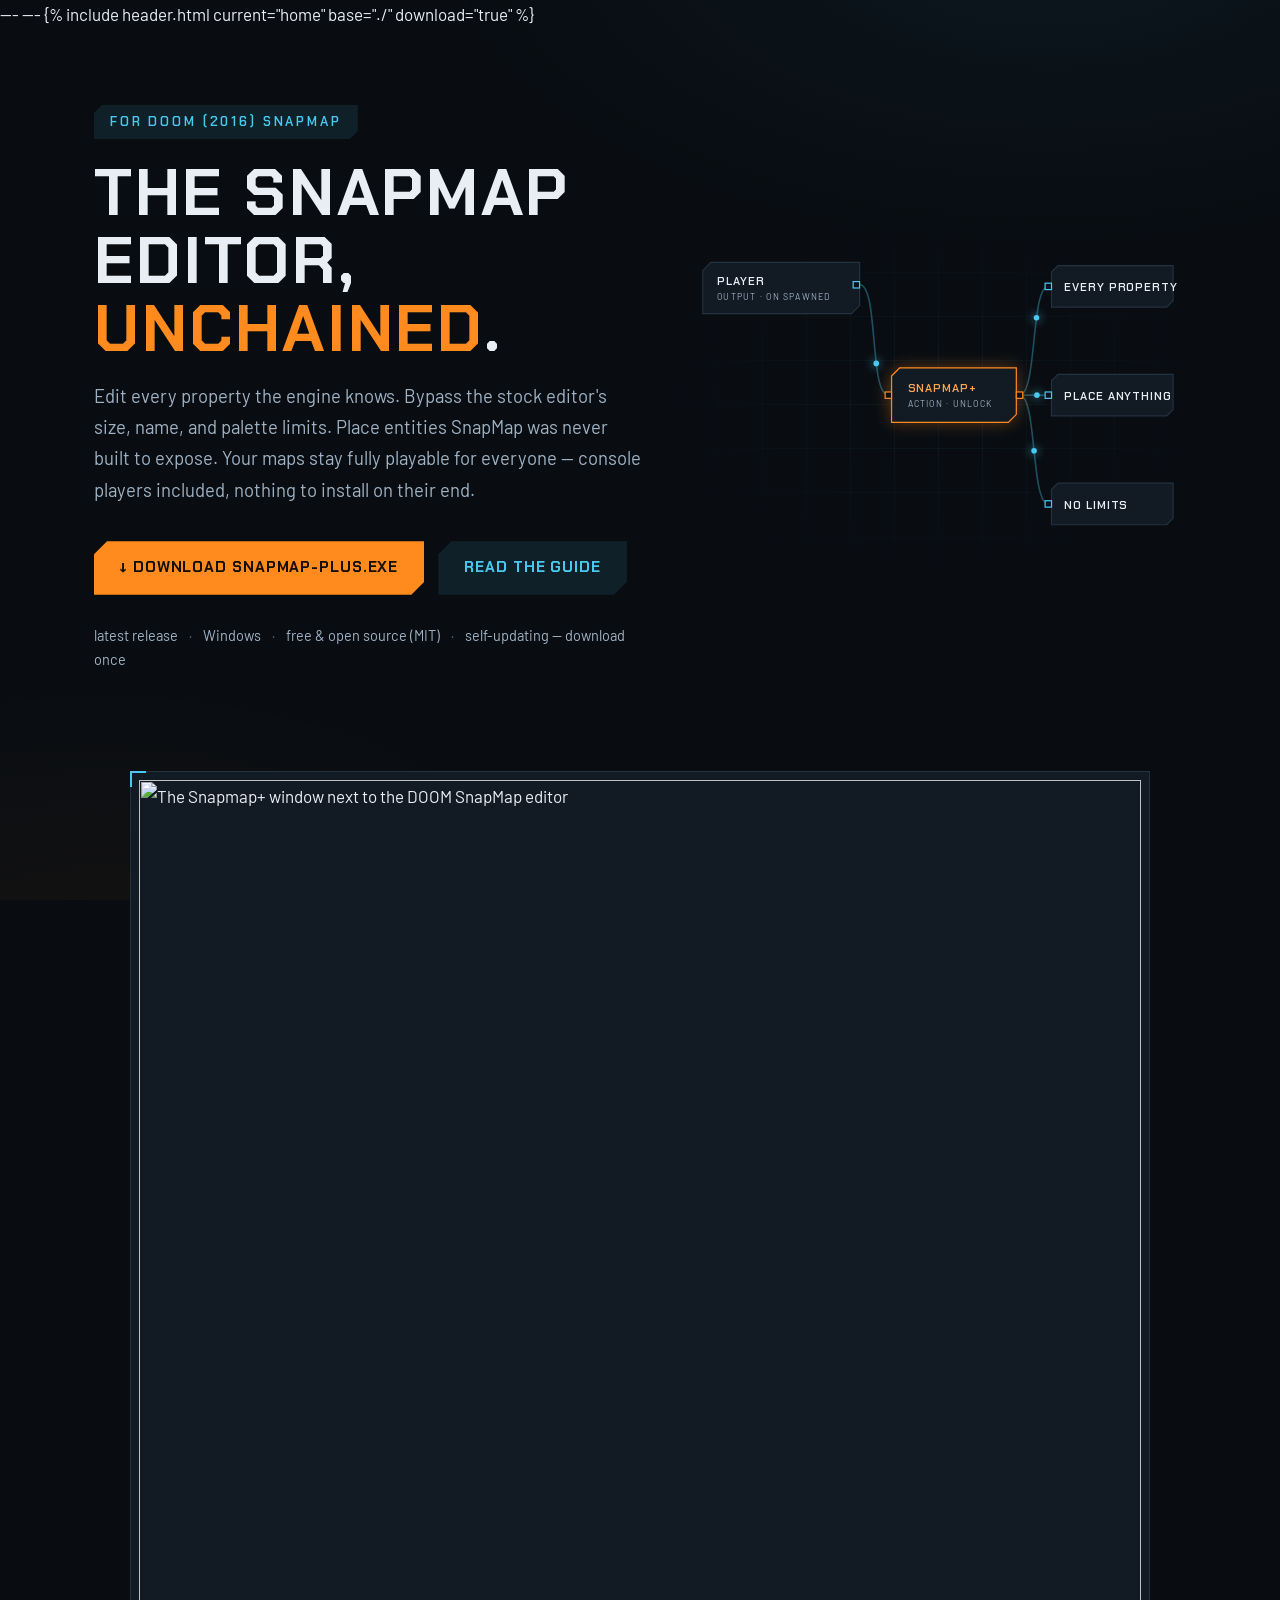
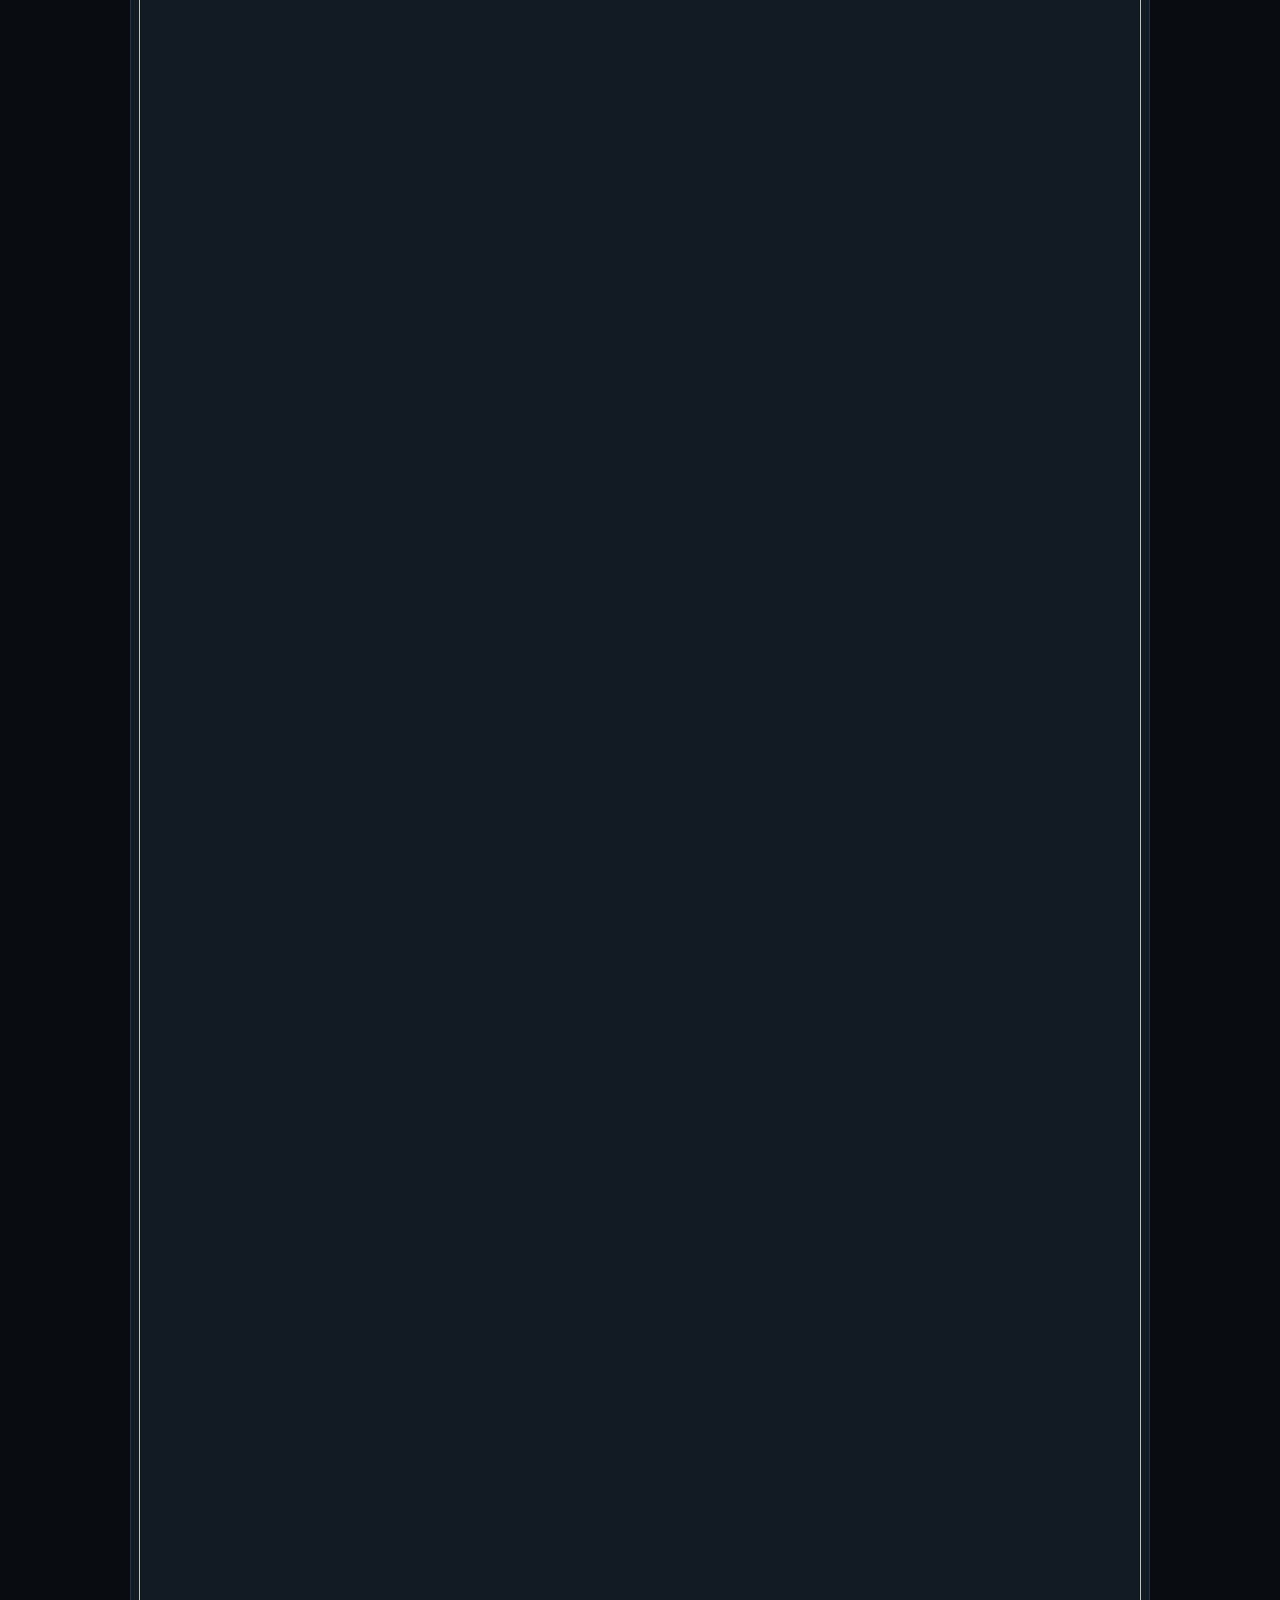
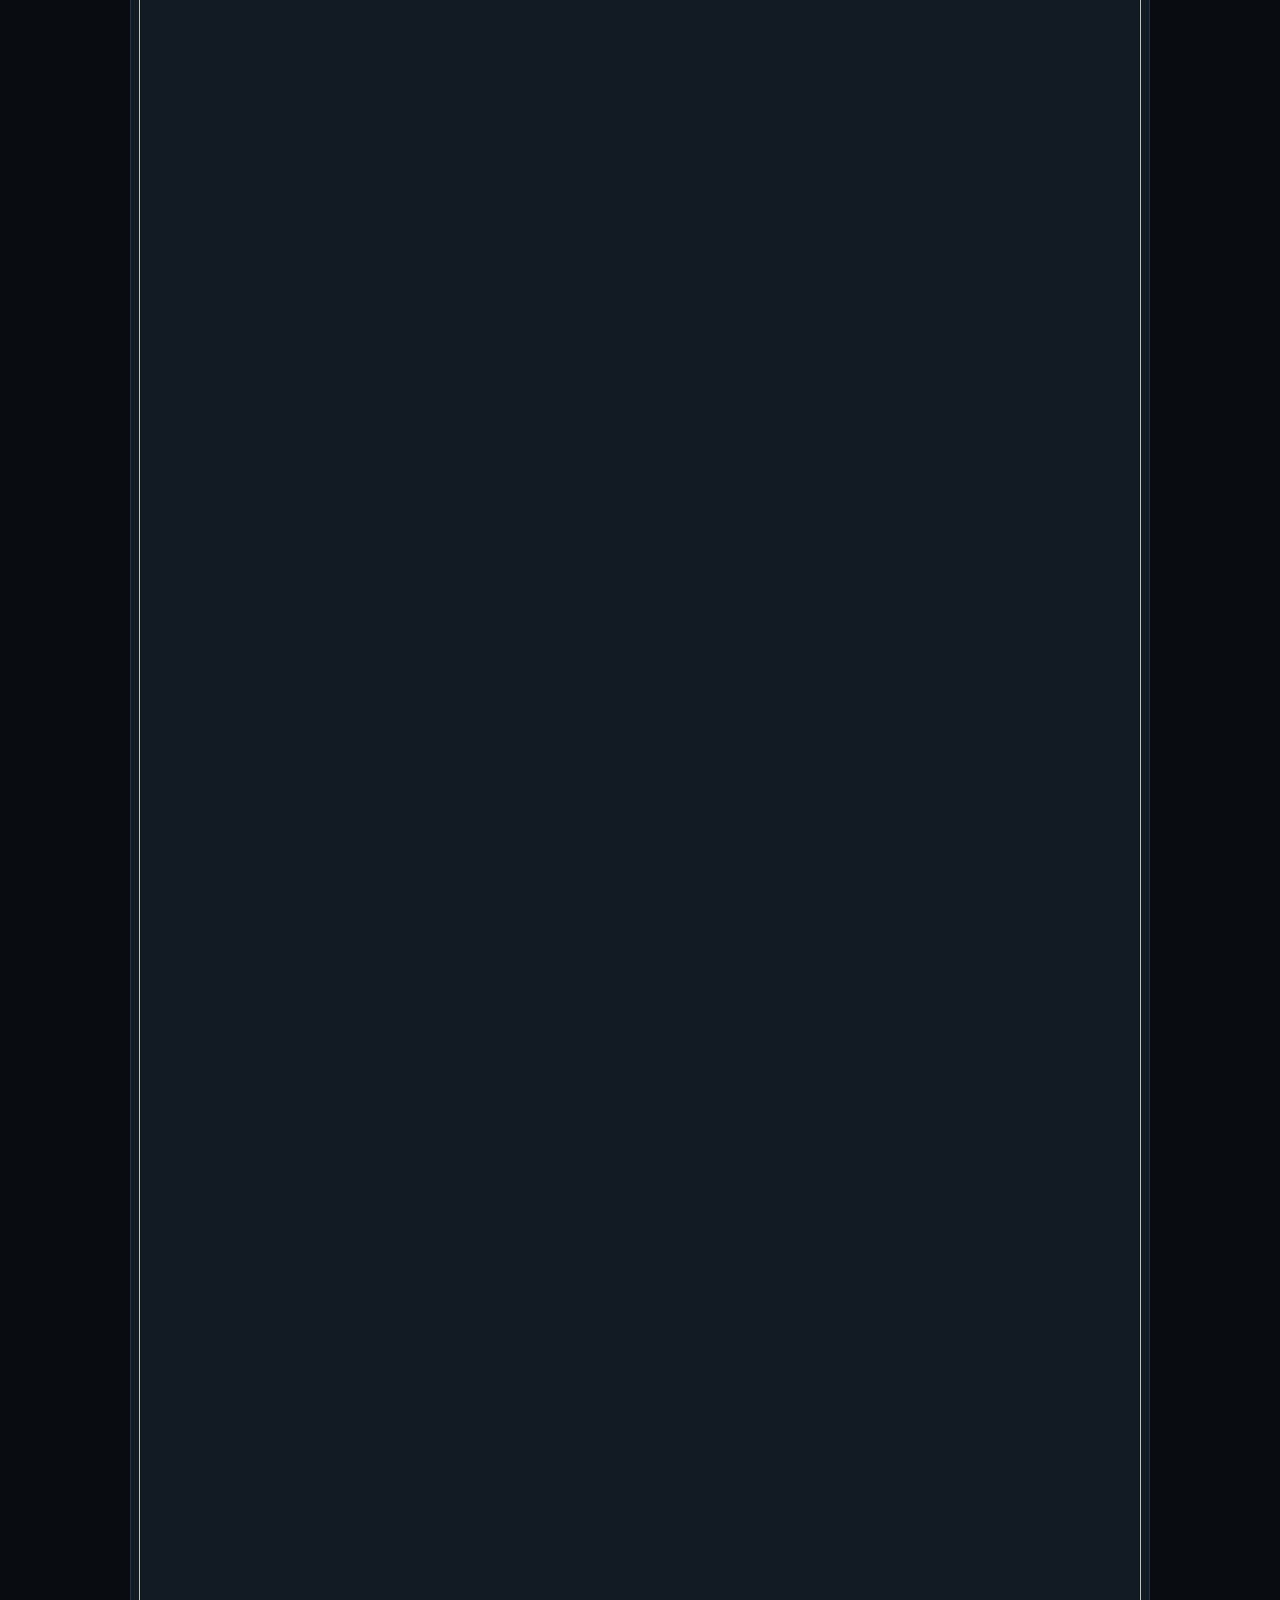
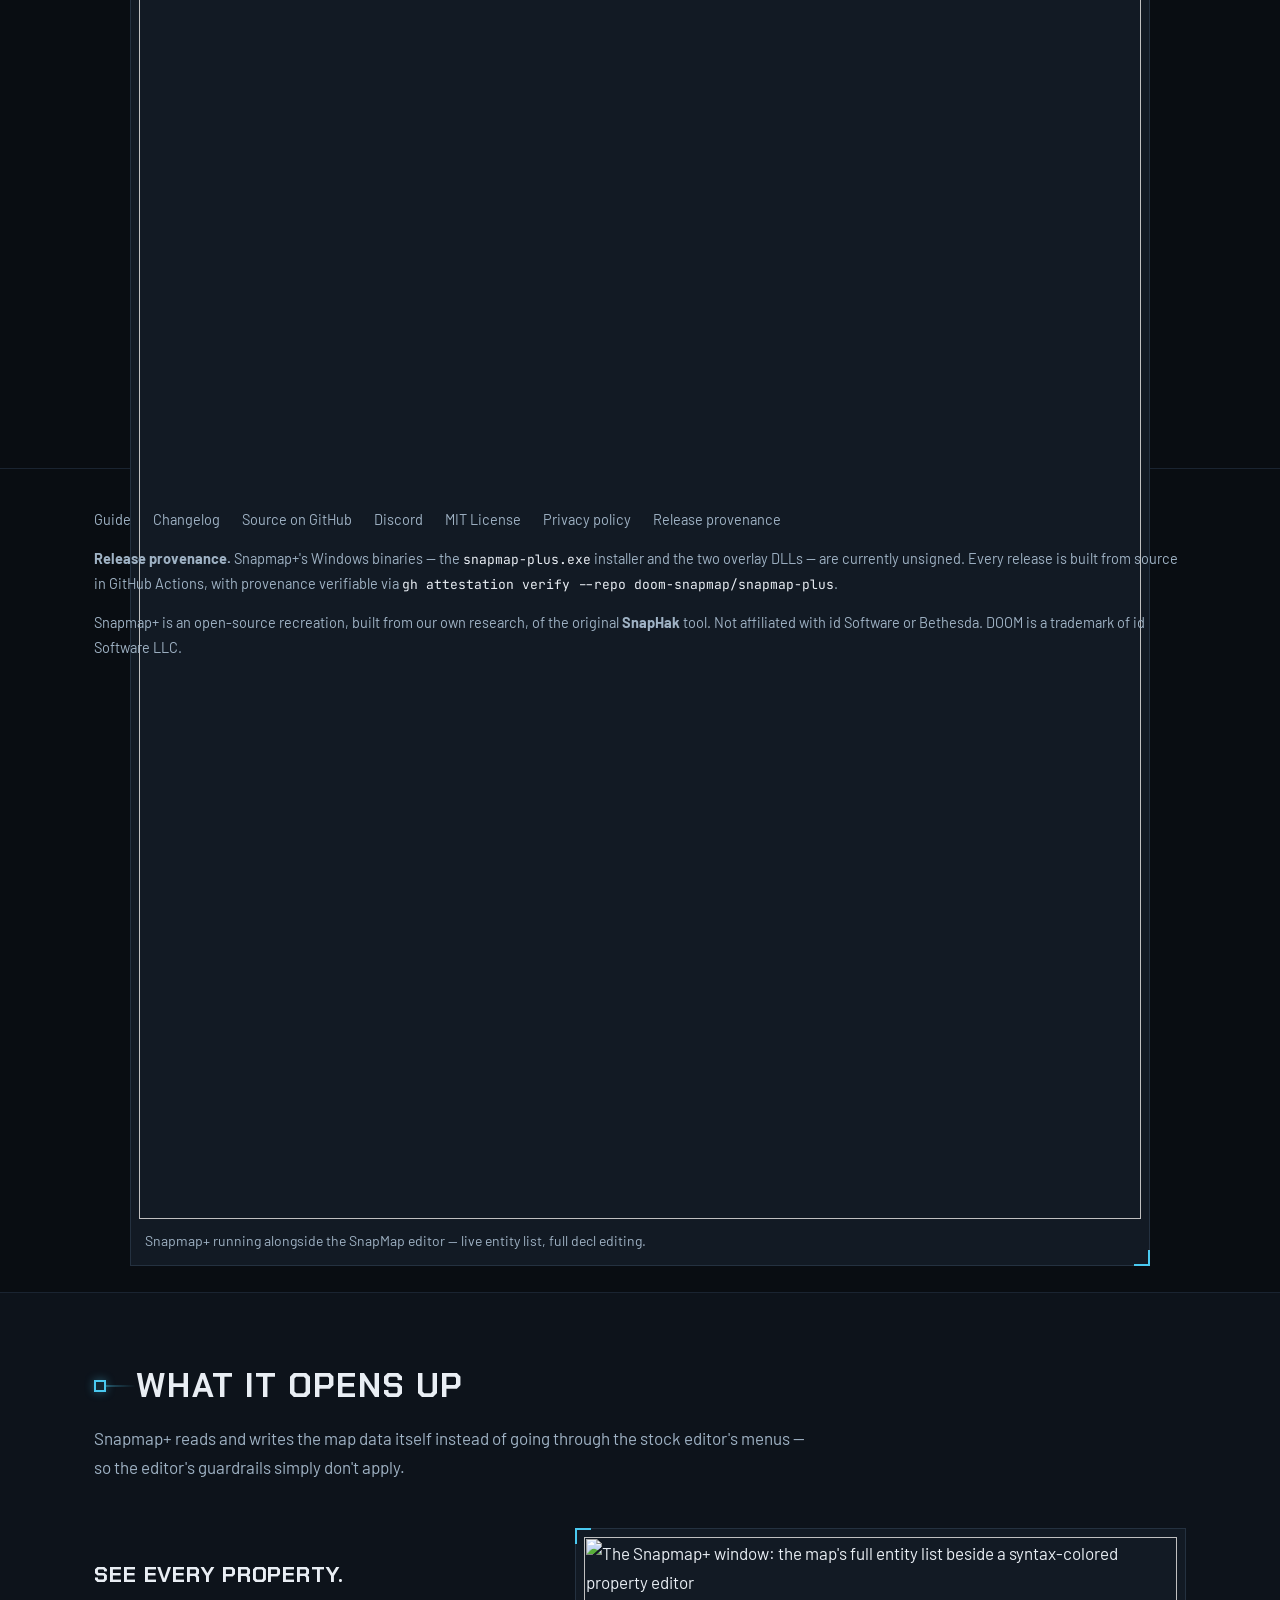
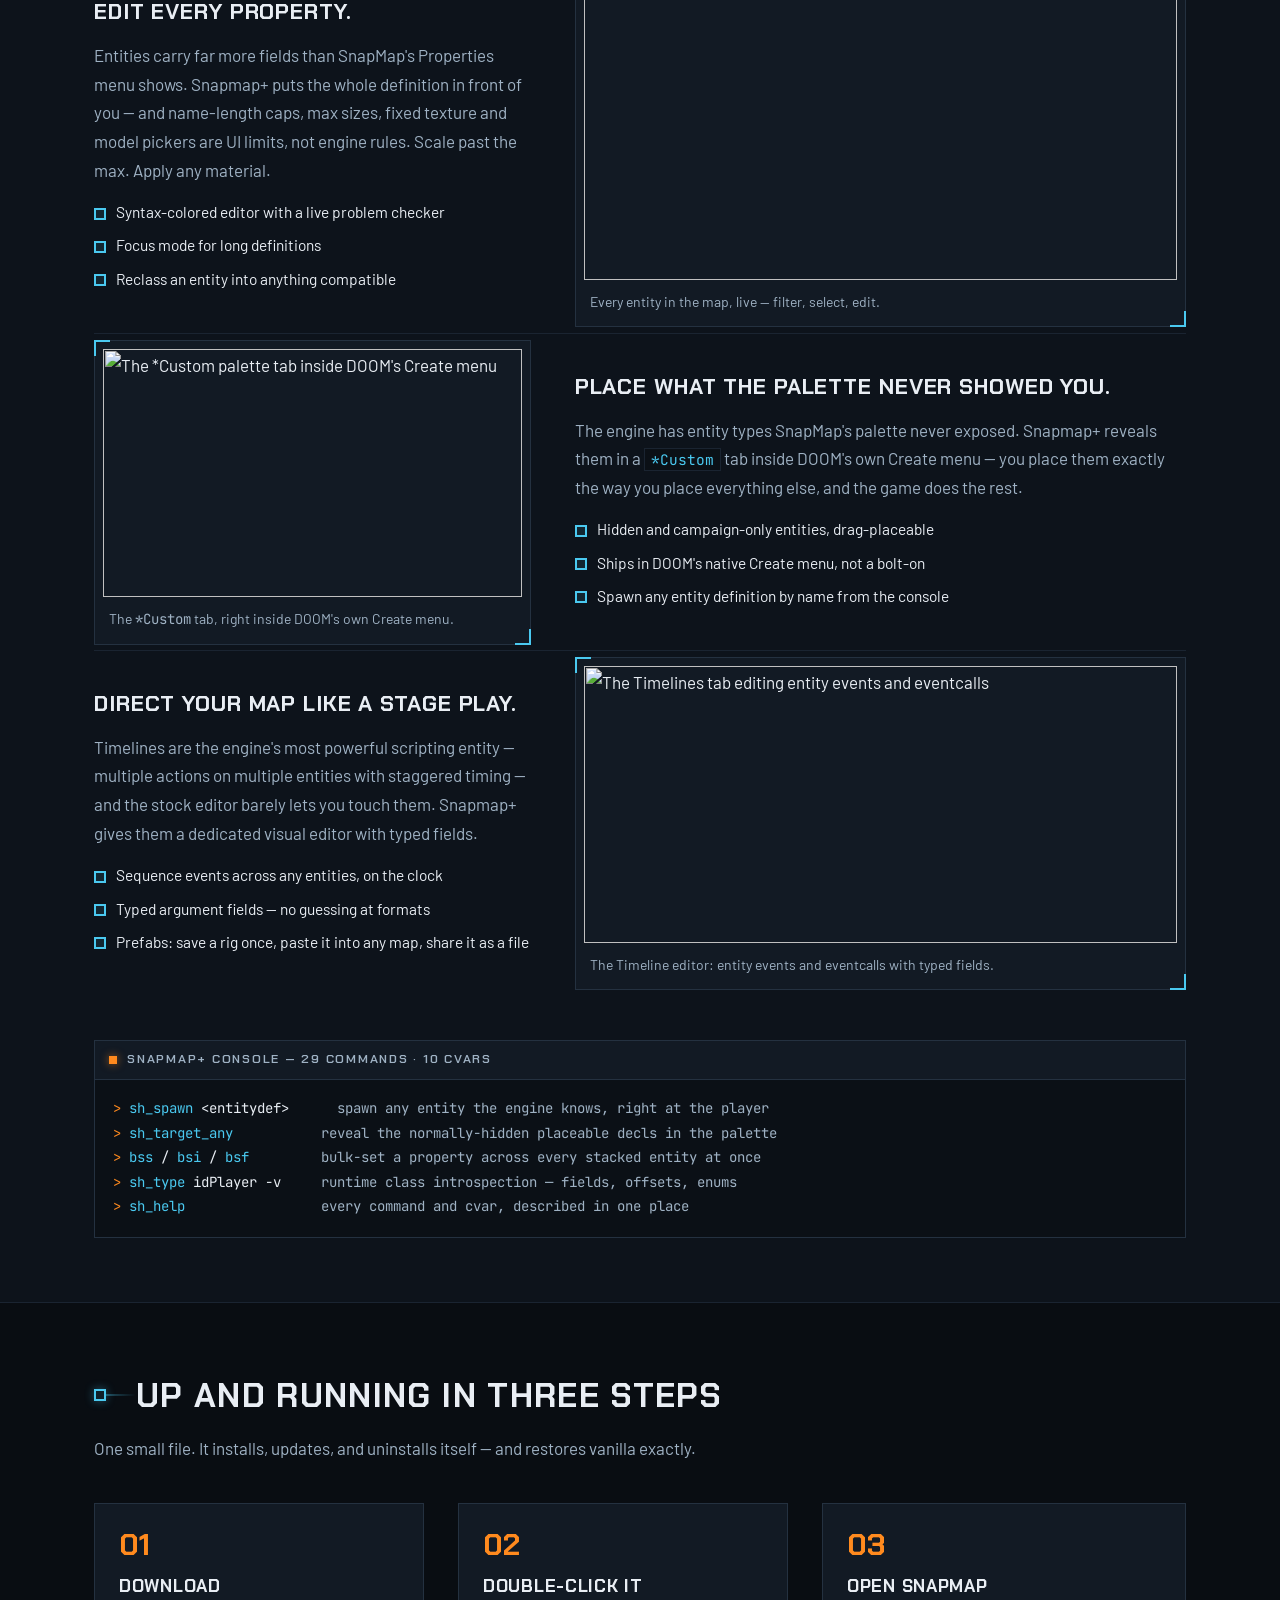
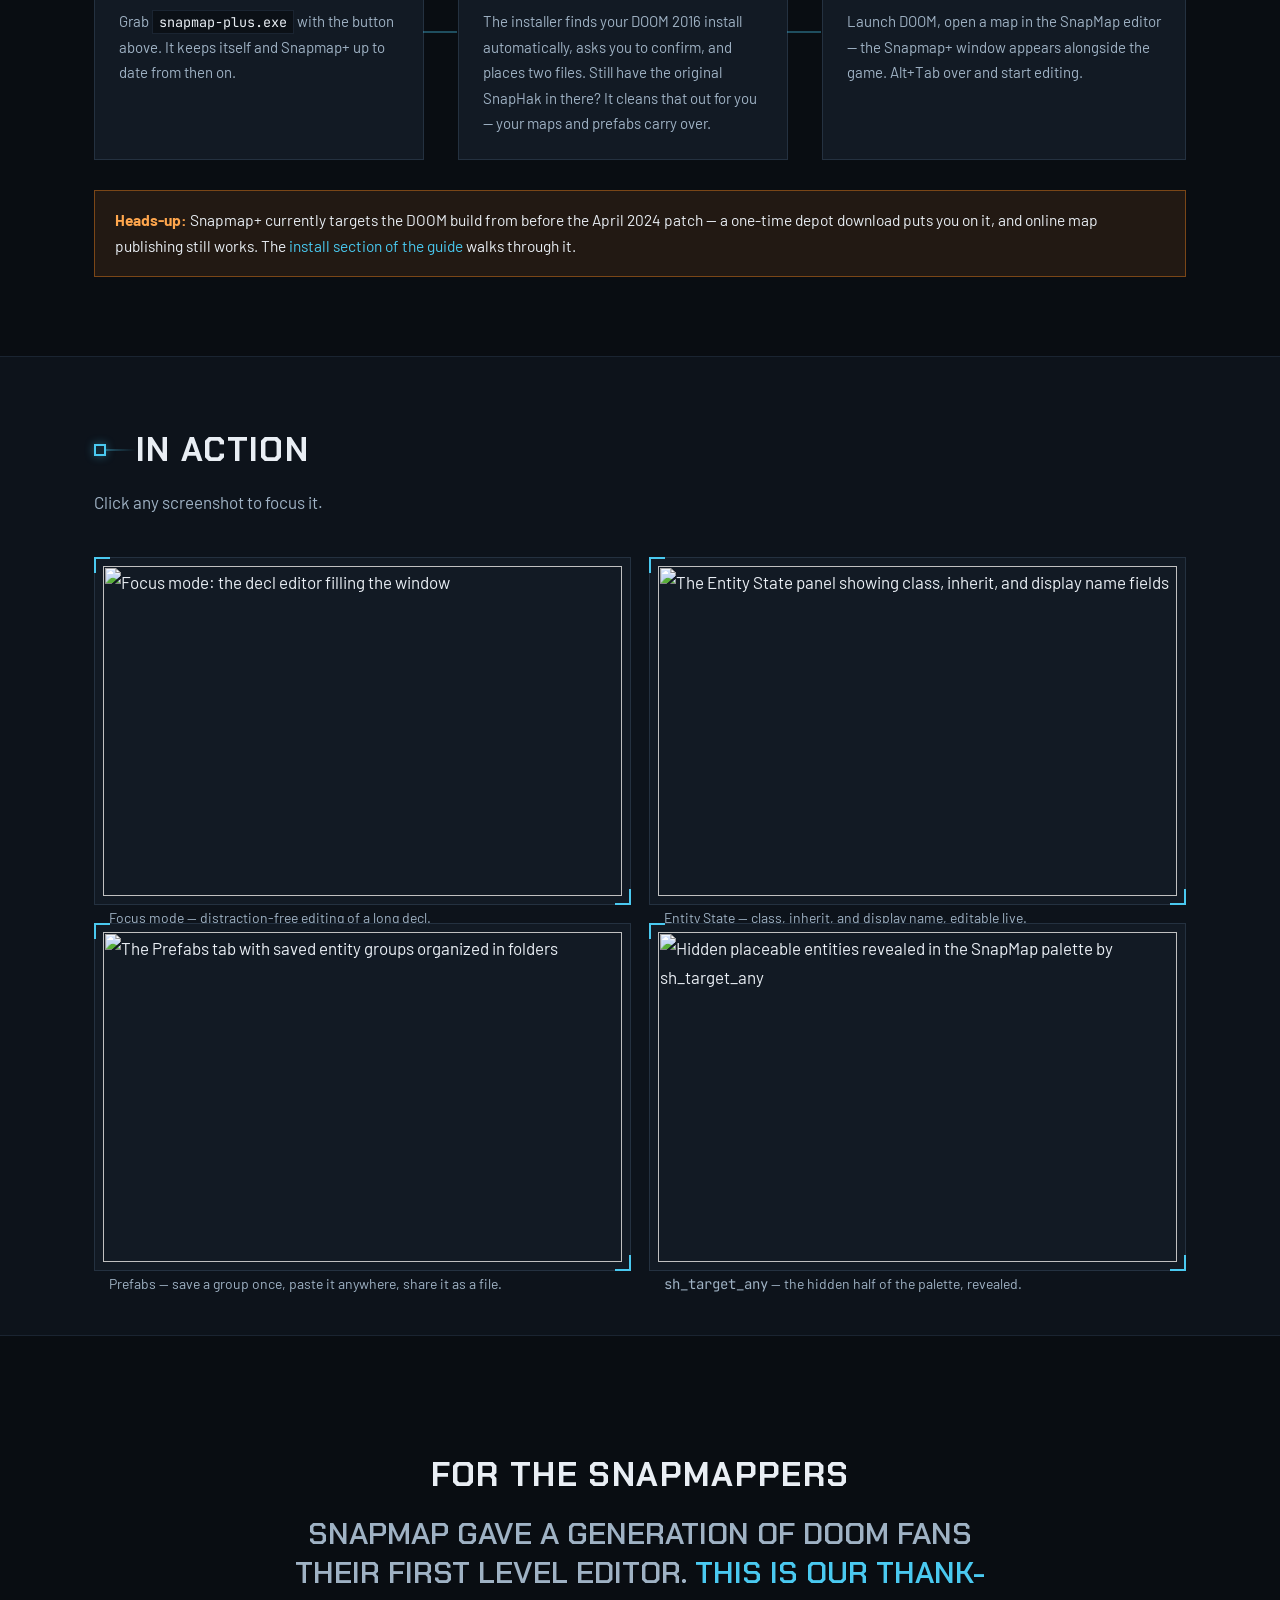
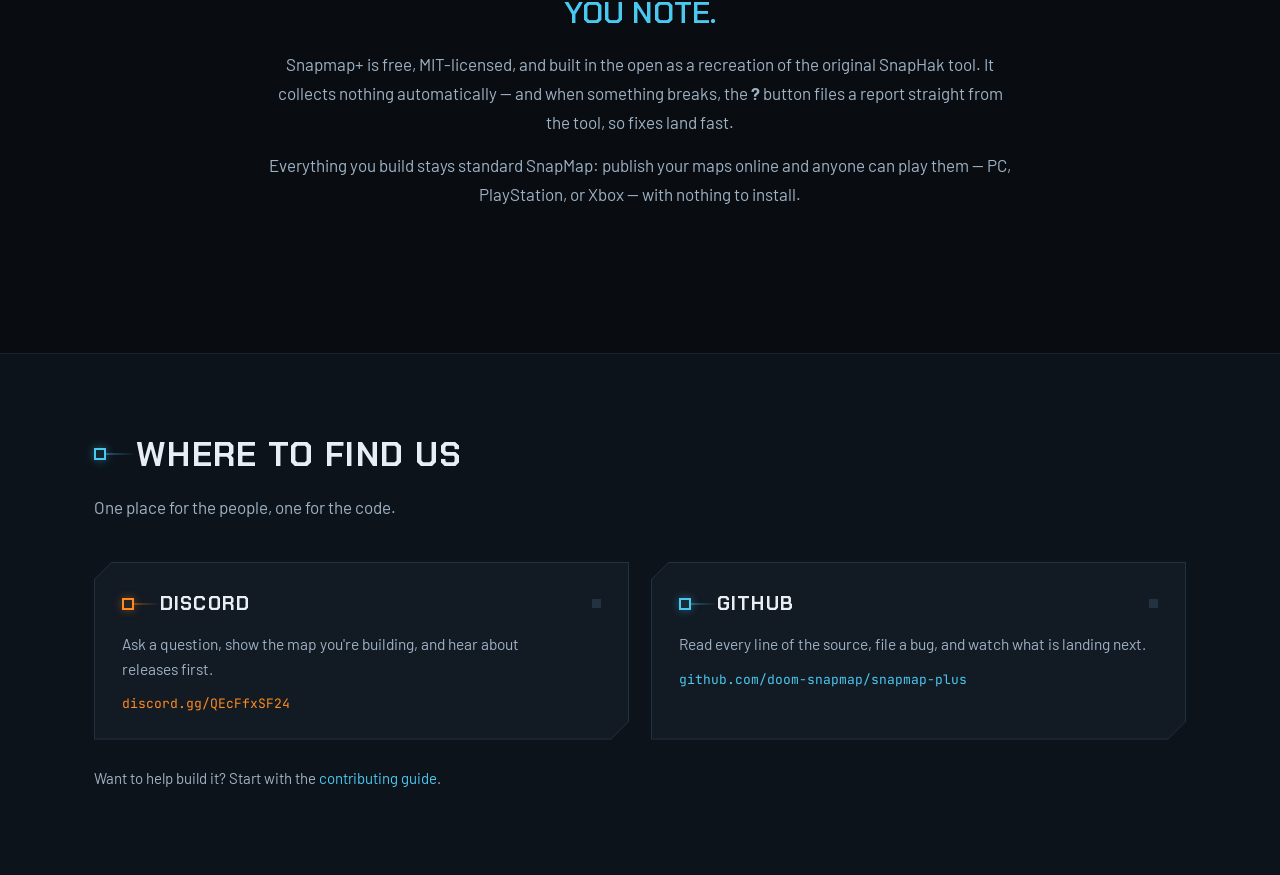
==== commit 14212d5d: "Correct the website signing status The site now states that current Windows binaries are unsigned an" ====
--- a/site/index.html
+++ b/site/index.html
@@ -356,13 +356,12 @@
       <a href="https://discord.gg/QEcFfxSF24" rel="noopener">Discord</a>
       <a href="https://github.com/doom-snapmap/snapmap-plus/blob/main/LICENSE">MIT License</a>
       <a href="privacy.html">Privacy policy</a>
-      <a href="#code-signing">Code signing policy</a>
-    </div>
-    <div id="code-signing">
-      <strong>Code signing policy.</strong> Free code signing provided by SignPath.io, certificate by SignPath Foundation.
-      Snapmap+'s Windows binaries &mdash; the <code>snapmap-plus.exe</code> installer and the two overlay DLLs &mdash; are
-      code-signed with a certificate held by SignPath Foundation, applied automatically in the GitHub Actions
-      release pipeline. Every release is built from source, with provenance verifiable via
+      <a href="#release-provenance">Release provenance</a>
+    </div>
+    <div id="release-provenance">
+      <strong>Release provenance.</strong> Snapmap+'s Windows binaries &mdash; the <code>snapmap-plus.exe</code> installer
+      and the two overlay DLLs &mdash; are currently unsigned. Every release is built from source in GitHub Actions,
+      with provenance verifiable via
       <code>gh attestation verify --repo doom-snapmap/snapmap-plus</code>.
     </div>
     <div>
